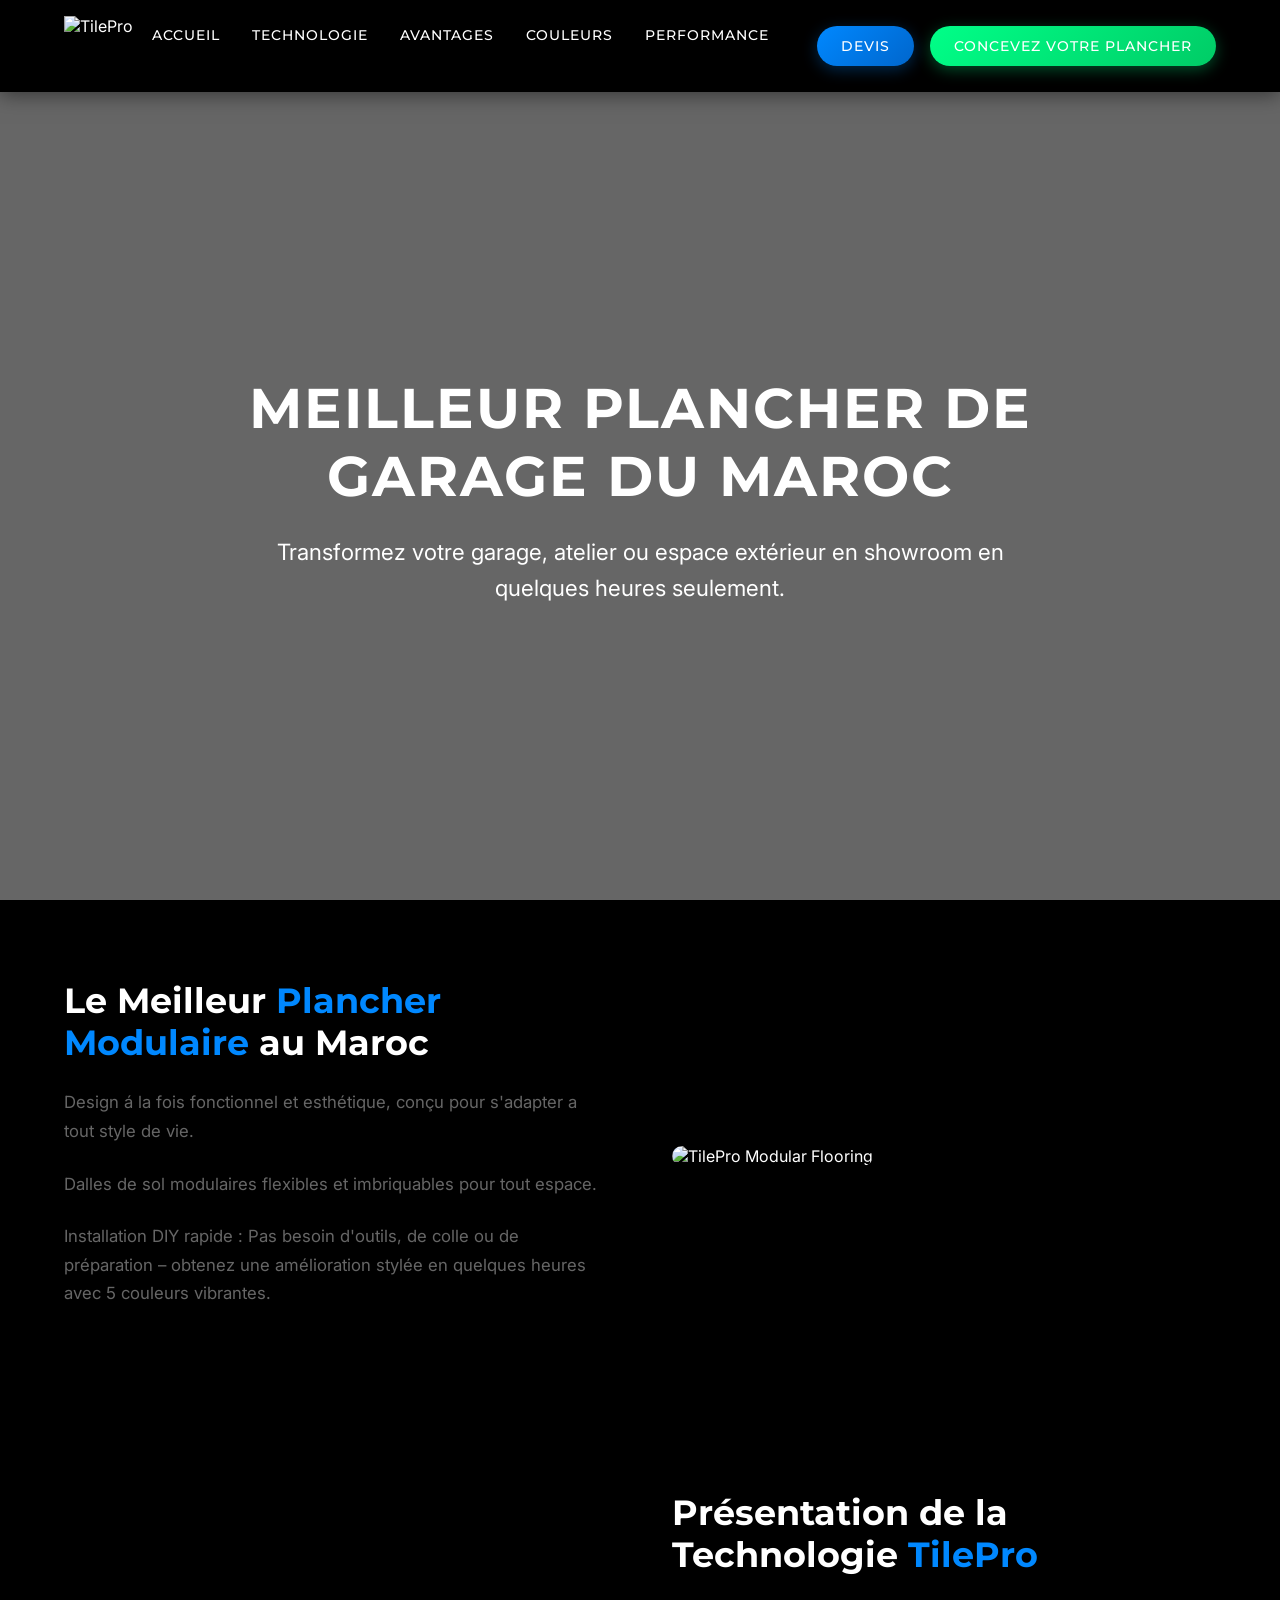
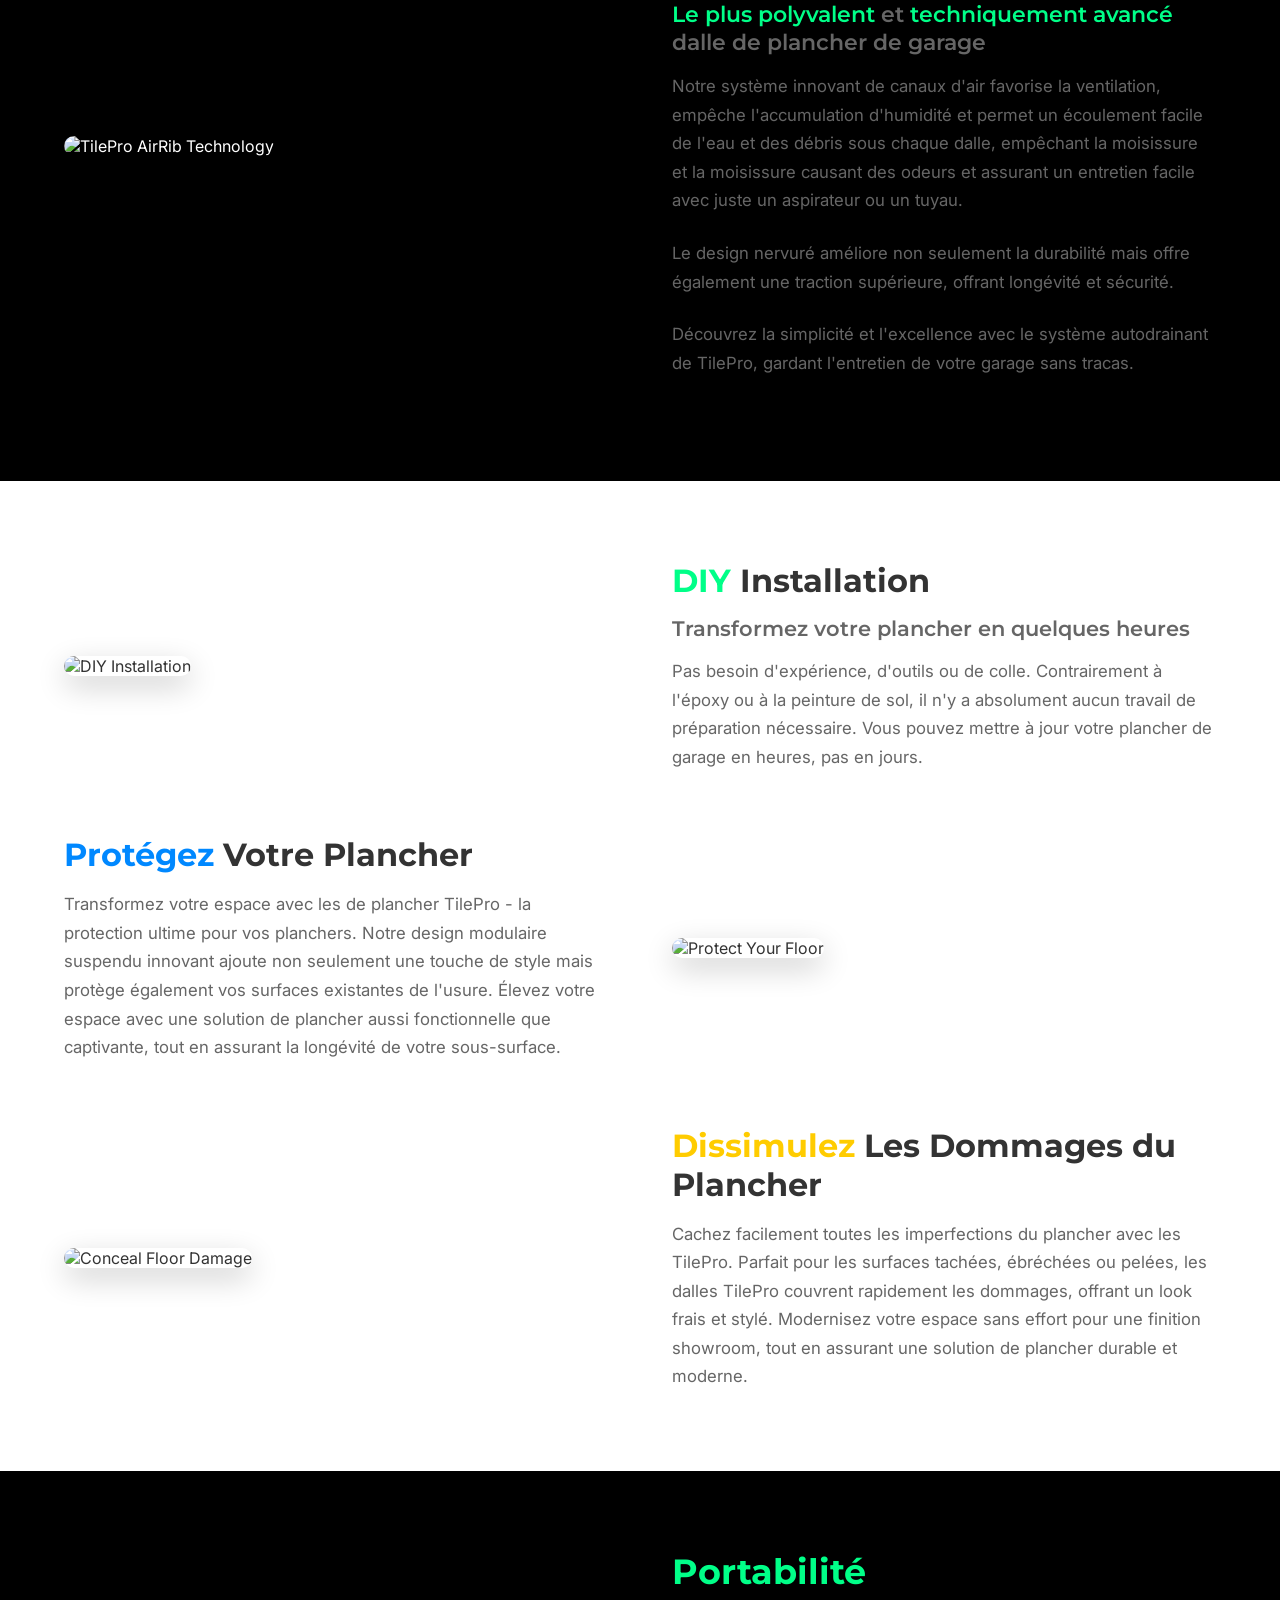
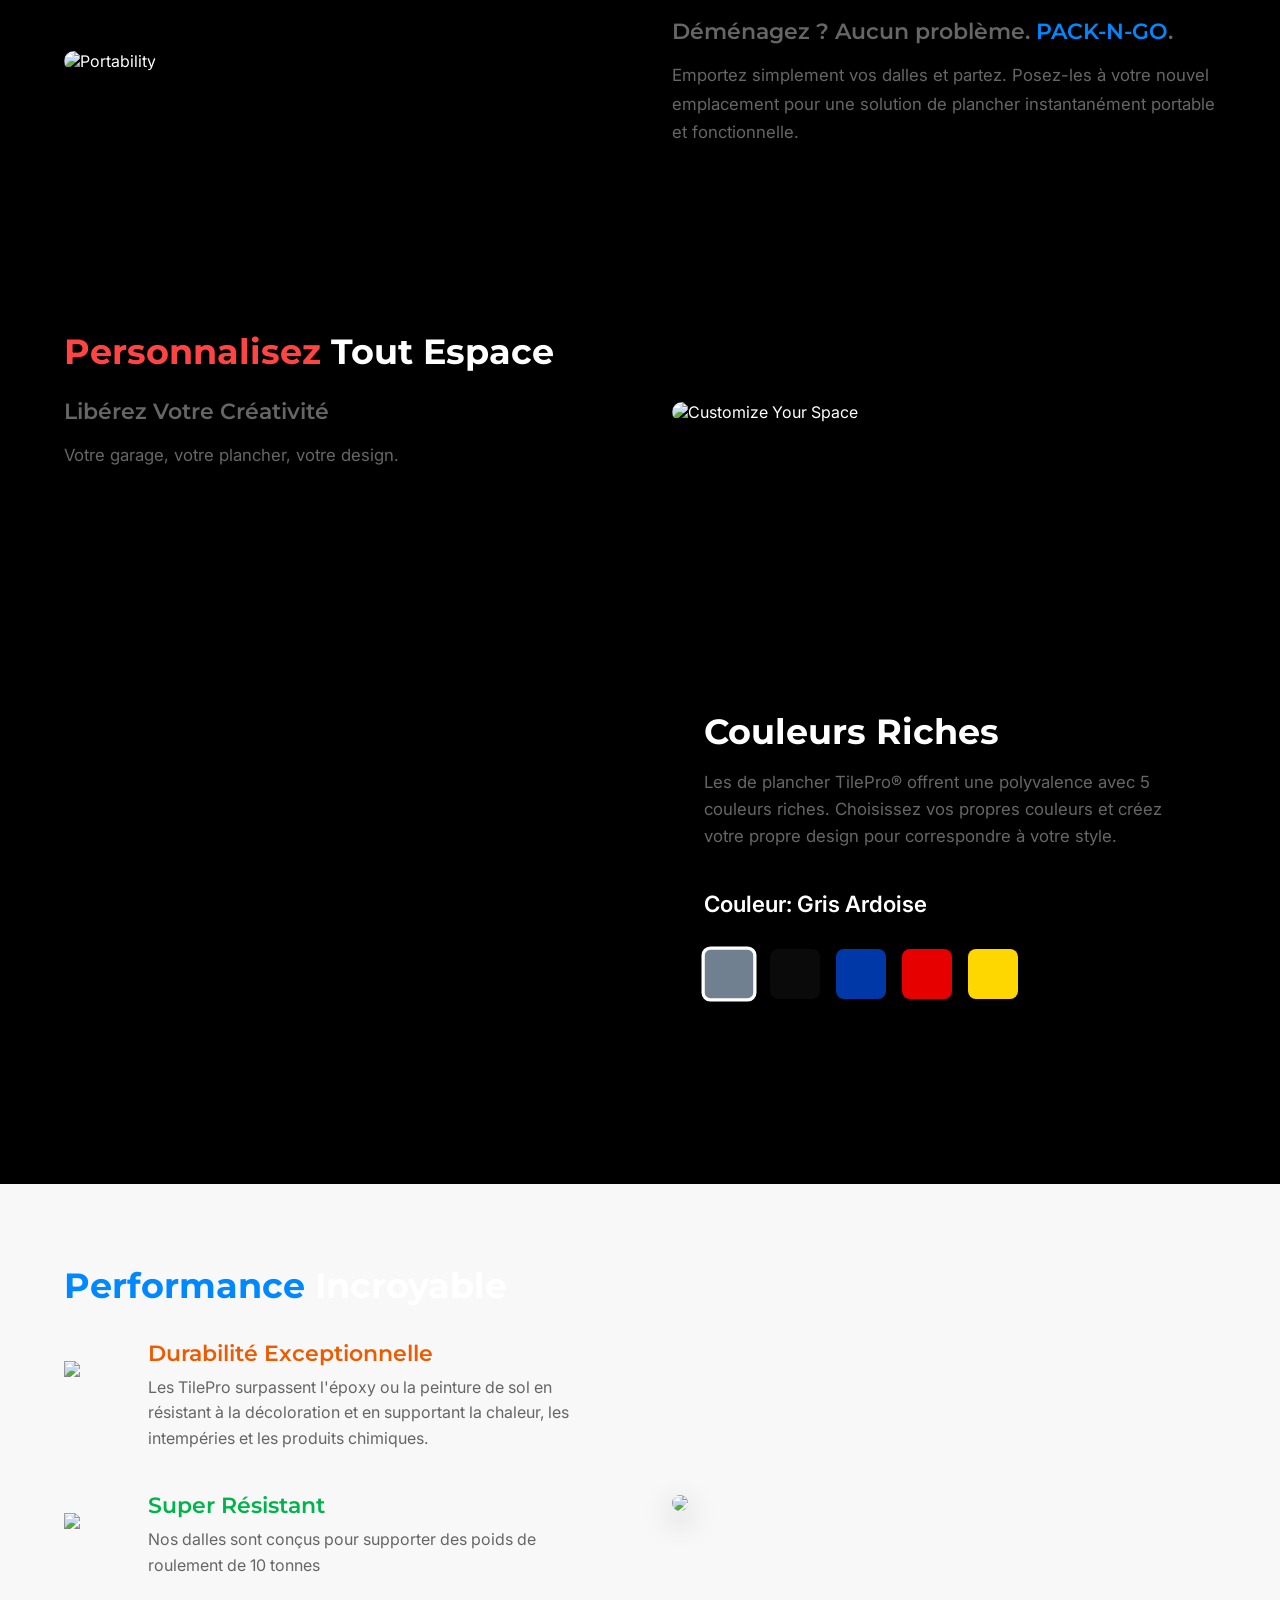
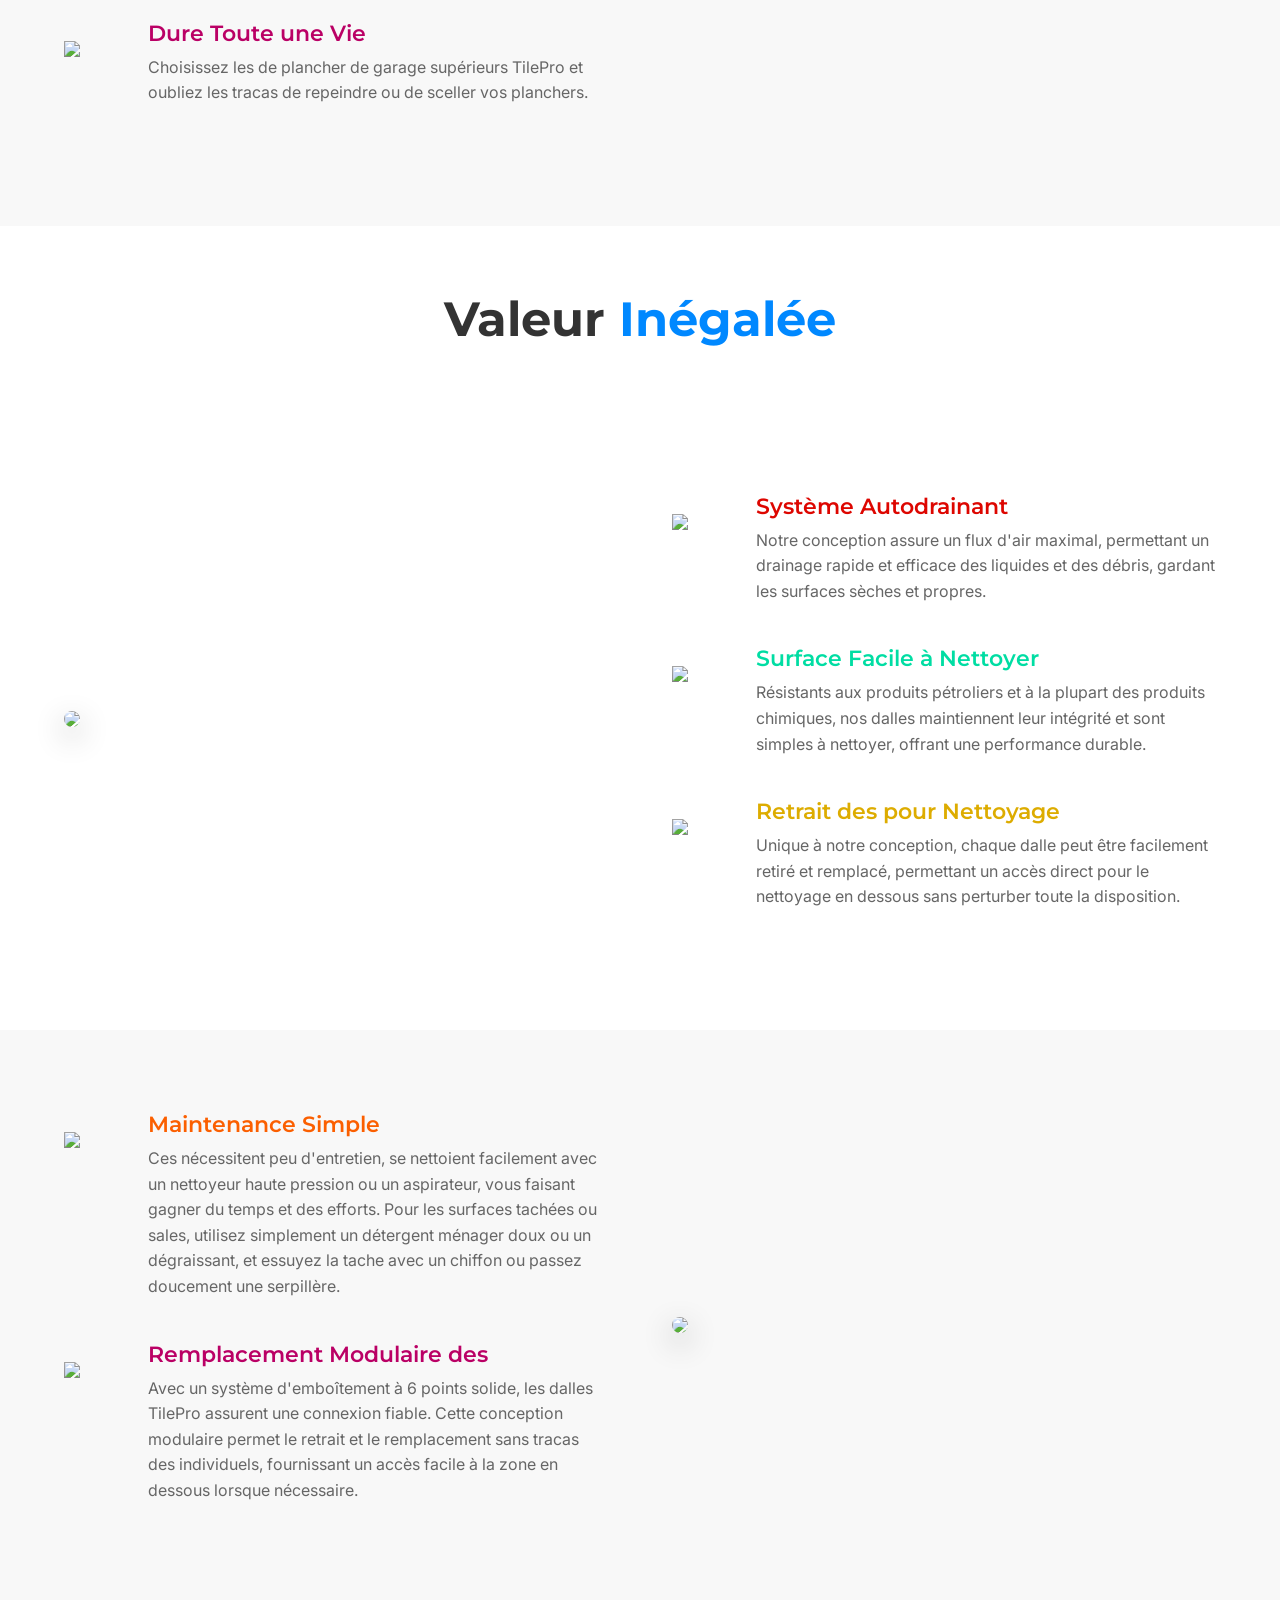
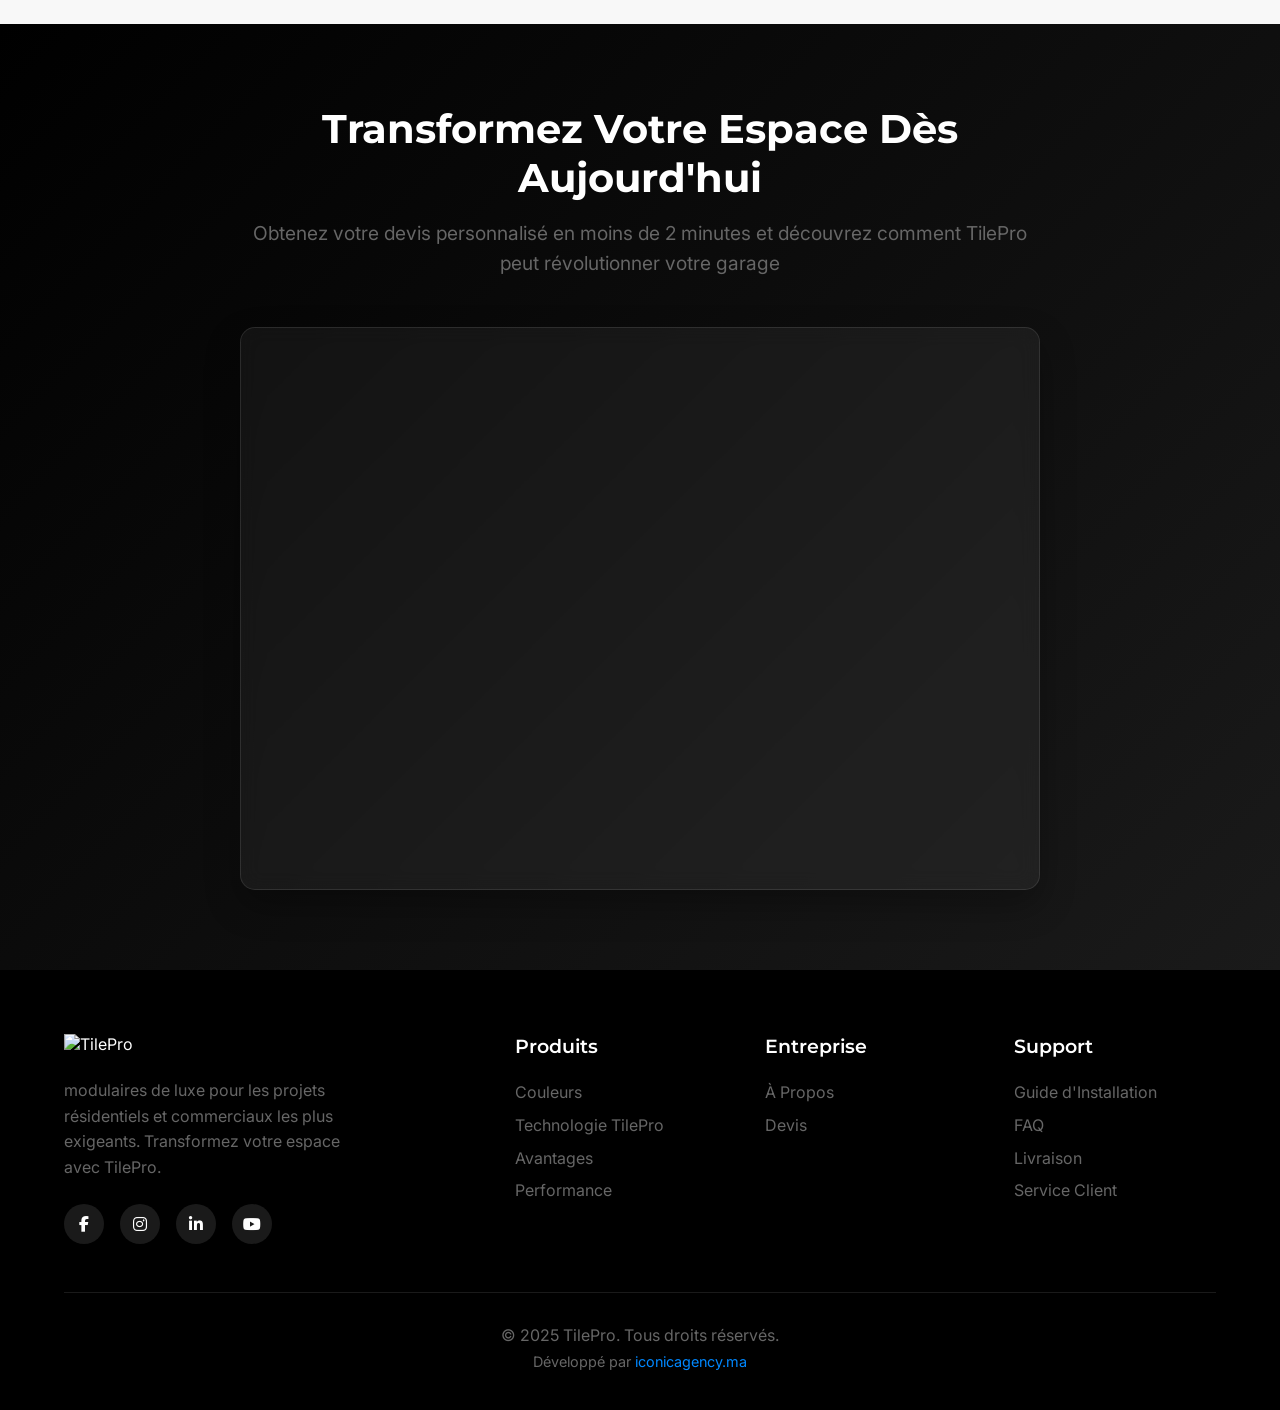
==== index.html @ 0646b726 "Add files via upload" ====
<!DOCTYPE html>
<html lang="fr">
<head>
    <meta charset="UTF-8">
    <meta name="viewport" content="width=device-width, initial-scale=1.0">
    <title>TilePro - Meilleur Plancher de Garage au Maroc</title>
    <link rel="stylesheet" href="https://cdnjs.cloudflare.com/ajax/libs/font-awesome/6.4.0/css/all.min.css">
    <link href="https://fonts.googleapis.com/css2?family=Montserrat:wght@300;400;500;600;700;800&display=swap" rel="stylesheet">
    <link href="https://fonts.googleapis.com/css2?family=Inter:wght@300;400;500;600;700&display=swap" rel="stylesheet">
    <style>
        * {
            margin: 0;
            padding: 0;
            box-sizing: border-box;
        }

        :root {
            --primary-black: #000000;
            --primary-white: #FFFFFF;
            --light-grey: #f8f8f8;
            --accent-green: #00FF88;
            --accent-blue: #0088FF;
            --accent-yellow: #FFCC00;
            --accent-red: #FF4444;
            --accent-orange: #FF6B00;
            --accent-pink: #BA0065;
            --accent-teal: #00DDA3;
            --text-gray: #666666;
            --text-dark: #333333;
        }

        body {
            background-color: var(--primary-white);
            color: var(--primary-white);
            overflow-x: hidden;
            font-weight: 400;
            font-family: 'Inter', sans-serif;
        }

        h1, h2, h3, h4, h5, h6 {
            font-family: 'Montserrat', sans-serif;
        }

        /* Header */
        header {
            background-color: var(--primary-black);
            padding: 1rem 5%;
            position: fixed;
            width: 100%;
            z-index: 1000;
            box-shadow: 0 2px 20px rgba(0, 0, 0, 0.5);
            display: flex;
            justify-content: space-between;
            align-items: center;
        }

        .logo {
            height: 60px;
            width: auto;
        }

        .nav-menu {
            display: flex;
            gap: 2rem;
        }

        .nav-menu a {
            color: var(--primary-white);
            text-decoration: none;
            font-weight: 500;
            font-size: 0.9rem;
            text-transform: uppercase;
            letter-spacing: 1px;
            transition: color 0.3s ease;
            font-family: 'Montserrat', sans-serif;
        }

        .nav-menu a:hover {
            color: var(--accent-blue);
        }

/* NOUVEAU: Conteneur des boutons header */
.header-buttons {
    display: flex;
    gap: 1rem;
    align-items: center;
    margin-left: 1rem;
}

/* NOUVEAU: Bouton Devis */
.btn-devis {
    background: linear-gradient(135deg, var(--accent-blue) 0%, #0066CC 100%);
    color: white;
    padding: 0.7rem 1.5rem;
    border-radius: 25px;
    text-decoration: none;
    font-weight: 600;
    font-size: 0.85rem;
    transition: all 0.3s ease;
    border: none;
    cursor: pointer;
    text-transform: uppercase;
    letter-spacing: 0.5px;
    box-shadow: 0 4px 15px rgba(0, 136, 255, 0.3);
}

.btn-devis:hover {
    transform: translateY(-2px);
    box-shadow: 0 6px 20px rgba(0, 136, 255, 0.4);
    background: linear-gradient(135deg, #0099FF 0%, var(--accent-blue) 100%);
    color: white;
}

/* NOUVEAU: Bouton Design */
.btn-design {
    background: linear-gradient(135deg, var(--accent-green) 0%, #00CC66 100%);
    color: white;
    padding: 0.7rem 1.5rem;
    border-radius: 25px;
    text-decoration: none;
    font-weight: 600;
    font-size: 0.85rem;
    transition: all 0.3s ease;
    border: none;
    cursor: pointer;
    text-transform: uppercase;
    letter-spacing: 0.5px;
    box-shadow: 0 4px 15px rgba(0, 255, 136, 0.3);
}

.btn-design:hover {
    transform: translateY(-2px);
    box-shadow: 0 6px 20px rgba(0, 255, 136, 0.4);
    background: linear-gradient(135deg, #00FF88 0%, var(--accent-green) 100%);
    color: white;
}

        .mobile-menu-btn {
            display: none;
            background: none;
            border: none;
            color: var(--primary-white);
            font-size: 1.5rem;
            cursor: pointer;
            z-index: 1001;
        }



        /* Mobile Menu */
        .mobile-nav {
            display: none;
            position: fixed;
            top: 0;
            left: 0;
            width: 100%;
            height: 100vh;
            background: var(--primary-black);
            z-index: 999;
            flex-direction: column;
            justify-content: center;
            align-items: center;
            text-align: center;
        }

        .mobile-nav.active {
            display: flex;
        }

        .mobile-nav a {
            color: var(--primary-white);
            text-decoration: none;
            font-size: 1.5rem;
            margin: 1rem 0;
            font-weight: 500;
            text-transform: uppercase;
            font-family: 'Montserrat', sans-serif;
        }

        .mobile-nav a:hover {
            color: var(--accent-blue);
        }

        .close-menu {
            position: absolute;
            top: 2rem;
            right: 2rem;
            background: none;
            border: none;
            color: var(--primary-white);
            font-size: 2rem;
            cursor: pointer;
        }

/* NOUVEAU: Conteneur des boutons mobiles */
.mobile-buttons {
    display: flex;
    flex-direction: column;
    gap: 1rem;
    margin-top: 2rem;
}

.mobile-buttons a {
    padding: 1rem 2rem;
    border-radius: 30px;
    font-weight: 600;
    text-decoration: none;
    transition: all 0.3s ease;
}

        /* Hero Section */
        .hero {
            height: 100vh;
            background: linear-gradient(rgba(0, 0, 0, 0.6), rgba(0, 0, 0, 0.6)), 
                        url('https://storage.googleapis.com/msgsndr/hWS7LChjZ5ouu0QvqLp6/media/68ef84e863346366954f6bbf.webp');
            background-size: cover;
            background-position: center;
            display: flex;
            align-items: center;
            justify-content: center;
            text-align: center;
            padding: 0 1rem;
        }

        .hero-content {
            max-width: 800px;
            padding-top: 80px;
        }

        .hero h1 {
            font-size: 3.5rem;
            margin-bottom: 1.5rem;
            text-transform: uppercase;
            letter-spacing: 2px;
            font-weight: 700;
        }

        .hero p {
            font-size: 1.4rem;
            line-height: 1.6;
            font-weight: 400;
        }

        /* Compact Section Styling - Like New Sections */
        .compact-section {
            padding: 5rem 5%;
        }

        .compact-container {
            max-width: 1200px;
            margin: 0 auto;
        }

        .compact-grid {
            display: grid;
            grid-template-columns: 1fr 1fr;
            gap: 4rem;
            align-items: center;
        }

        .compact-section-black {
            background-color: var(--primary-black);
        }

        .compact-section-white {
            background-color: var(--primary-white);
            color: var(--text-dark);
        }

        .compact-img {
            width: 100%;
            border-radius: 10px;
            box-shadow: 0 10px 30px rgba(0, 0, 0, 0.3);
        }

        .compact-content h2 {
            font-size: 2.2rem;
            margin-bottom: 1.5rem;
            line-height: 1.2;
            font-weight: 700;
        }

        .compact-content h3 {
            font-size: 1.4rem;
            margin-bottom: 1rem;
            color: var(--text-gray);
            font-weight: 600;
        }

        .compact-content p {
            font-size: 1.05rem;
            line-height: 1.7;
            margin-bottom: 1.5rem;
            font-weight: 400;
            color: var(--text-gray);
        }

        .highlight-green {
            color: var(--accent-green);
        }

        .highlight-blue {
            color: var(--accent-blue);
        }

        .highlight-yellow {
            color: var(--accent-yellow);
        }

        .highlight-red {
            color: var(--accent-red);
        }

        /* Alternating Compact Sections */
        .alternating-compact-section {
            padding: 5rem 5%;
        }

        .alternating-compact-item {
            display: grid;
            grid-template-columns: 1fr 1fr;
            gap: 4rem;
            align-items: center;
            margin-bottom: 4rem;
            max-width: 1200px;
            margin-left: auto;
            margin-right: auto;
        }

        .alternating-compact-item:last-child {
            margin-bottom: 0;
        }

        .alternating-compact-item.reverse {
            direction: rtl;
        }

        .alternating-compact-item.reverse > * {
            direction: ltr;
        }

        .alternating-compact-img {
            width: 100%;
            border-radius: 10px;
            box-shadow: 0 10px 30px rgba(0, 0, 0, 0.2);
        }

        .alternating-compact-content h2 {
            font-size: 2rem;
            margin-bottom: 1rem;
            font-weight: 700;
        }

        .alternating-compact-content h3 {
            font-size: 1.3rem;
            margin-bottom: 1rem;
            color: var(--text-gray);
            font-weight: 600;
        }

        .alternating-compact-content p {
            font-size: 1.05rem;
            line-height: 1.7;
            font-weight: 400;
            color: var(--text-gray);
        }

        /* Full Image with Text Sections */
        .full-image-with-text {
            padding: 5rem 5%;
        }

        .full-image-with-text-container {
            display: grid;
            grid-template-columns: 1fr 1fr;
            gap: 4rem;
            align-items: center;
            max-width: 1200px;
            margin: 0 auto;
        }

        .full-image-with-text.image-right .full-image-with-text-container {
            direction: rtl;
        }

        .full-image-with-text.image-right .full-image-with-text-container > * {
            direction: ltr;
        }

        .full-image-with-text-image img {
            width: 100%;
            border-radius: 10px;
            box-shadow: 0 10px 30px rgba(0, 0, 0, 0.3);
        }

        .full-image-with-text-text h2 {
            font-size: 2.2rem;
            margin-bottom: 2rem;
            font-weight: 700;
        }

        .full-image-with-text-text h2 span {
            color: var(--accent-blue);
        }

        .full-image-with-text-icon {
            display: flex;
            gap: 1.5rem;
            margin-bottom: 2.5rem;
            align-items: flex-start;
        }

        .full-image-with-text-icon-icon {
            flex-shrink: 0;
            width: 60px;
            height: 60px;
            display: flex;
            align-items: center;
            justify-content: center;
        }

        .full-image-with-text-icon-icon img {
            width: 100%;
            height: auto;
        }

        .full-image-with-text-icon-text h2 {
            font-size: 1.4rem;
            margin-bottom: 0.5rem;
            font-weight: 600;
        }

        .full-image-with-text-icon-text p {
            font-size: 1rem;
            line-height: 1.6;
            color: var(--text-gray);
        }

        /* Rich Text Section */
        .rich-text {
            padding: 4rem 5%;
            background-color: var(--primary-white);
            text-align: center;
        }

        .rich-text h2 {
            font-size: 3rem;
            color: var(--text-dark);
            font-weight: 700;
        }

        .rich-text h2 span {
            color: var(--accent-blue);
        }

        /* Color Picker Section */
        .color-section {
            padding: 5rem 5%;
            background-color: var(--primary-black);
        }

        .color-container {
            display: grid;
            grid-template-columns: 1fr 1fr;
            gap: 4rem;
            align-items: center;
            max-width: 1200px;
            margin: 0 auto;
        }

        .color-display {
            position: relative;
            height: 450px;
            border-radius: 15px;
            overflow: hidden;
            box-shadow: 0 15px 40px rgba(0, 0, 0, 0.4);
        }

        .color-image {
            width: 100%;
            height: 100%;
            background-size: cover;
            background-position: center;
            transition: all 0.5s ease;
        }

        .color-picker {
            padding: 2rem;
        }

        .color-picker h2 {
            font-size: 2.2rem;
            margin-bottom: 1rem;
            font-weight: 700;
            color: var(--primary-white);
        }

        .color-picker .subtitle {
            font-size: 1.05rem;
            margin-bottom: 2.5rem;
            color: var(--text-gray);
            line-height: 1.6;
        }

        .color-name-display {
            font-size: 1.4rem;
            margin-bottom: 2rem;
            font-weight: 600;
            color: var(--primary-white);
        }

        .color-name-display span {
            color: var(--primary-white);
        }

        .color-options {
            display: flex;
            gap: 1rem;
            margin-bottom: 3rem;
            flex-wrap: wrap;
        }

        .color-option {
            width: 50px;
            height: 50px;
            border-radius: 8px;
            cursor: pointer;
            transition: all 0.3s ease;
            border: 3px solid transparent;
        }

        .color-option:hover {
            transform: scale(1.1);
        }

        .color-option.active {
            border-color: var(--primary-white);
            transform: scale(1.1);
        }

        /* Quote Section */
        .quote-section {
            padding: 5rem 5%;
            background: linear-gradient(135deg, var(--primary-black) 0%, #1a1a1a 100%);
            text-align: center;
        }

        .quote-container {
            max-width: 800px;
            margin: 0 auto;
        }

        .quote-header {
            margin-bottom: 3rem;
        }

        .quote-header h2 {
            font-size: 2.5rem;
            margin-bottom: 1rem;
            font-weight: 700;
            color: var(--primary-white);
        }

        .quote-header p {
            font-size: 1.2rem;
            color: var(--text-gray);
            line-height: 1.6;
        }

        .quote-form {
            background: rgba(255, 255, 255, 0.05);
            backdrop-filter: blur(10px);
            border-radius: 15px;
            padding: 2rem;
            box-shadow: 0 15px 35px rgba(0, 0, 0, 0.3);
            border: 1px solid rgba(255, 255, 255, 0.1);
        }

        /* Footer */
        footer {
            background: var(--primary-black);
            color: var(--primary-white);
            padding: 4rem 5% 2rem;
        }

        .footer-content {
            display: grid;
            grid-template-columns: 2fr 1fr 1fr 1fr;
            gap: 3rem;
            max-width: 1200px;
            margin: 0 auto 3rem;
        }

        .footer-logo {
            height: 50px;
            width: auto;
            margin-bottom: 1.5rem;
        }

        .footer-info p {
            color: var(--text-gray);
            line-height: 1.6;
            margin-bottom: 1.5rem;
            max-width: 300px;
        }

        .social-links {
            display: flex;
            gap: 1rem;
        }

        .social-links a {
            display: flex;
            align-items: center;
            justify-content: center;
            width: 40px;
            height: 40px;
            background: rgba(255, 255, 255, 0.1);
            border-radius: 50%;
            color: var(--primary-white);
            text-decoration: none;
            transition: all 0.3s ease;
        }

        .social-links a:hover {
            background: var(--accent-blue);
            transform: translateY(-3px);
        }

        .footer-links h4 {
            color: var(--primary-white);
            margin-bottom: 1.5rem;
            font-size: 1.2rem;
            font-weight: 600;
            font-family: 'Montserrat', sans-serif;
        }

        .footer-links ul {
            list-style: none;
        }

        .footer-links li {
            margin-bottom: 0.8rem;
        }

        .footer-links a {
            color: var(--text-gray);
            text-decoration: none;
            transition: color 0.3s ease;
        }

        .footer-links a:hover {
            color: var(--accent-blue);
        }

        .footer-bottom {
            border-top: 1px solid rgba(255, 255, 255, 0.1);
            padding-top: 2rem;
            text-align: center;
        }

        .footer-bottom p {
            color: var(--text-gray);
            margin-bottom: 0.5rem;
        }

        .developer-credit {
            color: var(--text-gray);
            font-size: 0.9rem;
        }

        .developer-credit a {
            color: var(--accent-blue);
            text-decoration: none;
        }

        .developer-credit a:hover {
            text-decoration: underline;
        }

        /* ==================== */
        /* RESPONSIVE DESIGN */
        /* ==================== */

        /* Tablets and Small Laptops */
        @media (max-width: 1024px) {
            .hero h1 {
                font-size: 3rem;
            }
            
            .hero p {
                font-size: 1.2rem;
            }
            
            .compact-content h2,
            .color-picker h2,
            .full-image-with-text-text h2,
            .rich-text h2,
            .quote-header h2 {
                font-size: 2rem;
            }
        }

        /* Tablets */
        @media (max-width: 968px) {
            .compact-grid,
            .alternating-compact-item,
            .color-container,
            .full-image-with-text-container {
                grid-template-columns: 1fr;
                gap: 3rem;
            }

            .footer-content {
                grid-template-columns: 1fr 1fr;
                gap: 2rem;
            }

            .hero h1 {
                font-size: 2.5rem;
            }

            .hero p {
                font-size: 1.1rem;
            }

            .compact-content h2,
            .color-picker h2,
            .full-image-with-text-text h2,
            .rich-text h2,
            .quote-header h2 {
                font-size: 1.8rem;
            }

            .alternating-compact-item.reverse,
            .full-image-with-text.image-right .full-image-with-text-container {
                direction: ltr;
            }

            .nav-menu {
                display: none;
            }

            .mobile-menu-btn {
                display: block;
            }

            .logo {
                height: 50px;
            }

            .rich-text h2 {
                font-size: 2.2rem;
            }

            .quote-header h2 {
                font-size: 2.2rem;
            }
            
            .color-display {
                height: 400px;
            }
            
            .full-image-with-text-icon {
                flex-direction: column;
                text-align: center;
                gap: 1rem;
            }
            
            .full-image-with-text-icon-icon {
                margin: 0 auto;
            }
        }

        /* Mobile Phones */

@media (max-width: 968px) {
    .header-buttons {
        display: none;  /* Cache les boutons desktop */
    }
}
        @media (max-width: 768px) {
            .hero {
                padding: 0 1rem;
            }
            
            .hero h1 {
                font-size: 2.2rem;
                line-height: 1.2;
            }
            
            .hero p {
                font-size: 1rem;
            }
            
            .compact-section,
            .alternating-compact-section,
            .full-image-with-text,
            .color-section,
            .quote-section {
                padding: 4rem 1rem;
            }
            
            .alternating-compact-item {
                gap: 2rem;
                margin-bottom: 3rem;
            }
            
            .compact-content h2,
            .color-picker h2,
            .full-image-with-text-text h2,
            .rich-text h2,
            .quote-header h2 {
                font-size: 1.7rem;
            }
            
            .rich-text h2 {
                font-size: 2rem;
            }
            
            .quote-header h2 {
                font-size: 2rem;
            }
            
            .quote-header p {
                font-size: 1.1rem;
            }
            
            .color-display {
                height: 300px;
            }
            
            .color-options {
                justify-content: center;
            }
            
            .footer-content {
                grid-template-columns: 1fr;
                text-align: center;
            }
            
            .footer-info p {
                margin: 0 auto 1.5rem;
            }
            
            .social-links {
                justify-content: center;
            }
        }

        /* Small Mobile Phones */
        @media (max-width: 480px) {
            .hero h1 {
                font-size: 1.8rem;
            }
            
            .hero p {
                font-size: 0.9rem;
            }
            
            .compact-section,
            .alternating-compact-section,
            .full-image-with-text,
            .color-section,
            .quote-section {
                padding: 3rem 1rem;
            }
            
            .color-option {
                width: 40px;
                height: 40px;
            }

            .rich-text h2 {
                font-size: 1.8rem;
            }
            
            .quote-header h2 {
                font-size: 1.8rem;
            }
            
            .quote-header p {
                font-size: 1rem;
            }
            
            .quote-form {
                padding: 1rem;
            }
            
            .color-display {
                height: 250px;
            }
            
            .footer-logo {
                height: 40px;
            }
            
            .logo {
                height: 45px;
            }
            
            .mobile-nav a {
                font-size: 1.2rem;
            }
        }

        /* Very Small Mobile Phones */
        @media (max-width: 360px) {
            .hero h1 {
                font-size: 1.6rem;
            }
            
            .color-options {
                gap: 0.5rem;
            }
            
            .color-option {
                width: 35px;
                height: 35px;
            }
            
            .compact-content h2,
            .color-picker h2,
            .full-image-with-text-text h2,
            .rich-text h2,
            .quote-header h2 {
                font-size: 1.5rem;
            }
        }
    </style>
</head>
<body>
    <!-- Header -->
    <header>
        <img src="https://storage.googleapis.com/msgsndr/hWS7LChjZ5ouu0QvqLp6/media/68efd2bf895e2e4843877dd4.png" alt="TilePro" class="logo">
     <nav class="nav-menu">
    <a href="#accueil">Accueil</a>
    <a href="#technologie">Technologie</a>
    <a href="#avantages">Avantages</a>
    <a href="#couleurs">Couleurs</a>
    <a href="#performance">Performance</a>
    <!-- AJOUT: Conteneur des boutons -->
    <div class="header-buttons">
        <a href="#devis" class="btn-devis">Devis</a>
        <a href="https://tilepro.ma/cal" target="_blank" class="btn-design">Concevez votre plancher</a>
    </div>
</nav>
        <button class="mobile-menu-btn">
            <i class="fas fa-bars"></i>
        </button>
    </header>

    <!-- Mobile Navigation -->
    <div class="mobile-nav" id="mobileNav">
    <button class="close-menu" id="closeMenu">
        <i class="fas fa-times"></i>
    </button>
    <a href="#accueil" class="mobile-nav-link">Accueil</a>
    <a href="#technologie" class="mobile-nav-link">Technologie</a>
    <a href="#avantages" class="mobile-nav-link">Avantages</a>
    <a href="#couleurs" class="mobile-nav-link">Couleurs</a>
    <a href="#performance" class="mobile-nav-link">Performance</a>
    <!-- AJOUT: Boutons dans le menu mobile -->
    <div class="mobile-buttons">
        <a href="#devis" class="btn-devis">Devis</a>
        <a href="https://tilepro.ma/cal" target="_blank" class="btn-design">Concevez votre plancher</a>
    </div>
</div>

    <!-- Hero Section -->
    <section class="hero" id="accueil">
        <div class="hero-content">
            <h1>Meilleur Plancher de Garage du Maroc</h1>
            <p>Transformez votre garage, atelier ou espace extérieur en showroom en quelques heures seulement.</p>
        </div>
    </section>

    <!-- Section 1: Morocco's Finest - COMPACT VERSION -->
    <section class="compact-section compact-section-black">
        <div class="compact-container">
            <div class="compact-grid">
                <div class="compact-content">
                    <h2>Le Meilleur <span class="highlight-blue">Plancher Modulaire</span> au Maroc</h2>
                    <p>Design á la fois fonctionnel et esthétique, conçu pour s'adapter a tout style de vie.</p>
                    <p>Dalles de sol modulaires flexibles et imbriquables pour tout espace.</p>
                    <p>Installation DIY rapide : Pas besoin d'outils, de colle ou de préparation – obtenez une amélioration stylée en quelques heures avec 5 couleurs vibrantes.</p>
                </div>
                <div class="compact-img-container">
                    <img src="https://storage.googleapis.com/msgsndr/hWS7LChjZ5ouu0QvqLp6/media/68ef8fb5aa83a96e2aeeee51.webp" alt="TilePro Modular Flooring" class="compact-img">
                </div>
            </div>
        </div>
    </section>

    <!-- Section 2: AirRib Technology - COMPACT VERSION -->
    <section class="compact-section compact-section-black" id="technologie">
        <div class="compact-container">
            <div class="compact-grid">
                <div class="compact-img-container">
                    <img src="https://storage.googleapis.com/msgsndr/hWS7LChjZ5ouu0QvqLp6/media/68ef953745c32c2e6489f1c1.webp" alt="TilePro AirRib Technology" class="compact-img">
                </div>
                <div class="compact-content">
                    <h2>Présentation de la Technologie <span class="highlight-blue">TilePro </span></h2>
                    <h3><span class="highlight-green">Le plus polyvalent</span> et <span class="highlight-green">techniquement avancé</span> dalle de plancher de garage</h3>
                    <p>Notre système innovant de canaux d'air favorise la ventilation, empêche l'accumulation d'humidité et permet un écoulement facile de l'eau et des débris sous chaque dalle, empêchant la moisissure et la moisissure causant des odeurs et assurant un entretien facile avec juste un aspirateur ou un tuyau.</p>
                    <p>Le design nervuré améliore non seulement la durabilité mais offre également une traction supérieure, offrant longévité et sécurité.</p>
                    <p>Découvrez la simplicité et l'excellence avec le système autodrainant de TilePro, gardant l'entretien de votre garage sans tracas.</p>
                </div>
            </div>
        </div>
    </section>

    <!-- Section 3: Alternating Sections - COMPACT VERSION -->
    <section class="compact-section-white" id="avantages">
        <div class="alternating-compact-section">
            <!-- DIY Installation -->
            <div class="alternating-compact-item">
                <div class="alternating-compact-img-container">
                    <img src="https://storage.googleapis.com/msgsndr/hWS7LChjZ5ouu0QvqLp6/media/68ef8fb5aa83a9115ceeee4f.webp" alt="DIY Installation" class="alternating-compact-img">
                </div>
                <div class="alternating-compact-content">
                    <h2><span class="highlight-green">DIY</span> Installation</h2>
                    <h3>Transformez votre plancher en quelques heures</h3>
                    <p>Pas besoin d'expérience, d'outils ou de colle. Contrairement à l'époxy ou à la peinture de sol, il n'y a absolument aucun travail de préparation nécessaire. Vous pouvez mettre à jour votre plancher de garage en heures, pas en jours.</p>
                </div>
            </div>

            <!-- Protect Your Floor -->
            <div class="alternating-compact-item reverse">
                <div class="alternating-compact-img-container">
                    <img src="https://storage.googleapis.com/msgsndr/hWS7LChjZ5ouu0QvqLp6/media/68ef8fb545c32c7483897fda.webp" alt="Protect Your Floor" class="alternating-compact-img">
                </div>
                <div class="alternating-compact-content">
                    <h2><span class="highlight-blue">Protégez</span> Votre Plancher</h2>
                    <p>Transformez votre espace avec les  de plancher TilePro - la protection ultime pour vos planchers. Notre design modulaire suspendu innovant ajoute non seulement une touche de style mais protège également vos surfaces existantes de l'usure. Élevez votre espace avec une solution de plancher aussi fonctionnelle que captivante, tout en assurant la longévité de votre sous-surface.</p>
                </div>
            </div>

            <!-- Conceal Floor Damage -->
            <div class="alternating-compact-item">
                <div class="alternating-compact-img-container">
                    <img src="https://storage.googleapis.com/msgsndr/hWS7LChjZ5ouu0QvqLp6/media/68ef8fb545c32c86c4897fd7.webp" alt="Conceal Floor Damage" class="alternating-compact-img">
                </div>
                <div class="alternating-compact-content">
                    <h2><span class="highlight-yellow">Dissimulez</span> Les Dommages du Plancher</h2>
                    <p>Cachez facilement toutes les imperfections du plancher avec les  TilePro. Parfait pour les surfaces tachées, ébréchées ou pelées, les dalles TilePro couvrent rapidement les dommages, offrant un look frais et stylé. Modernisez votre espace sans effort pour une finition showroom, tout en assurant une solution de plancher durable et moderne.</p>
                </div>
            </div>
        </div>
    </section>

    <!-- Section 4: Portability - COMPACT VERSION -->
    <section class="compact-section compact-section-black">
        <div class="compact-container">
            <div class="compact-grid">
                <div class="compact-img-container">
                    <img src="https://storage.googleapis.com/msgsndr/hWS7LChjZ5ouu0QvqLp6/media/68ef8fb5bfe99966a9b5c23e.svg" alt="Portability" class="compact-img">
                </div>
                <div class="compact-content">
                    <h2 class="highlight-green">Portabilité</h2>
                    <h3>Déménagez ? Aucun problème. <span class="highlight-blue">PACK-N-GO</span>.</h3>
                    <p>Emportez simplement vos dalles et partez. Posez-les à votre nouvel emplacement pour une solution de plancher instantanément portable et fonctionnelle.</p>
                </div>
            </div>
        </div>
    </section>

    <!-- Customize Section - COMPACT VERSION -->
    <section class="compact-section compact-section-black">
        <div class="compact-container">
            <div class="compact-grid">
                <div class="compact-content">
                    <h2><span class="highlight-red">Personnalisez</span> Tout Espace</h2>
                    <h3>Libérez Votre Créativité</h3>
                    <p>Votre garage, votre plancher, votre design.</p>
                </div>
                <div class="compact-img-container">
                    <img src="https://storage.googleapis.com/msgsndr/hWS7LChjZ5ouu0QvqLp6/media/68ef8fb5fdc756246577cbbb.webp" alt="Customize Your Space" class="compact-img">
                </div>
            </div>
        </div>
    </section>

    <!-- Section 5: Color Picker -->
    <section class="color-section" id="couleurs">
        <div class="color-container">
            <div class="color-display">
                <div class="color-image" id="colorDisplay" style="background-image: url('https://storage.googleapis.com/msgsndr/hWS7LChjZ5ouu0QvqLp6/media/68ef8fb5895e2e76837c1d3d.webp');"></div>
            </div>
            <div class="color-picker">
                <h2>Couleurs Riches</h2>
                <p class="subtitle">Les  de plancher TilePro® offrent une polyvalence avec 5 couleurs riches. Choisissez vos propres couleurs et créez votre propre design pour correspondre à votre style.</p>
                
                <div class="color-name-display">Couleur: <span id="currentColorName">Gris Ardoise</span></div>
                
                <div class="color-options">
                    <div class="color-option active" data-color="Gris Ardoise" data-image="https://storage.googleapis.com/msgsndr/hWS7LChjZ5ouu0QvqLp6/media/68ef8fb5895e2e76837c1d3d.webp" style="background-color: #708090;"></div>
                    <div class="color-option" data-color="Noir Jet" data-image="https://storage.googleapis.com/msgsndr/hWS7LChjZ5ouu0QvqLp6/media/68ef8fb545c32c407c897fd9.webp" style="background-color: #0A0A0A;"></div>
                    <div class="color-option" data-color="Bleu Royal" data-image="https://storage.googleapis.com/msgsndr/hWS7LChjZ5ouu0QvqLp6/media/68ef8fb5fdc756478e77cbbe.webp" style="background-color: #0038A8;"></div>
                    <div class="color-option" data-color="Rouge Course" data-image="https://storage.googleapis.com/msgsndr/hWS7LChjZ5ouu0QvqLp6/media/68ef8fb5895e2ee0c97c1d3c.webp" style="background-color: #E60000;"></div>
                    <div class="color-option" data-color="Jaune" data-image="https://storage.googleapis.com/msgsndr/hWS7LChjZ5ouu0QvqLp6/media/68ef8fb5aa83a96e2aeeee51.webp" style="background-color: #FFD700;"></div>
                </div>
            </div>
        </div>
    </section>

    <!-- Performance Section -->
    <section class="full-image-with-text image-right" style="background-color: var(--light-grey);" id="performance">
        <div class="full-image-with-text-container">
            <div class="full-image-with-text-image">
                <img src="https://storage.googleapis.com/msgsndr/hWS7LChjZ5ouu0QvqLp6/media/68ef8fb5aa4910788a0e7849.webp">
            </div>
            <div class="full-image-with-text-text">
                <h2><span>Performance</span> Incroyable</h2>
                
                <div class="full-image-with-text-icon">
                    <div class="full-image-with-text-icon-icon">
                        <img src="https://storage.googleapis.com/msgsndr/hWS7LChjZ5ouu0QvqLp6/media/68f13de3a96d082c5904754c.svg">
                    </div>
                    <div class="full-image-with-text-icon-text">
                        <h2 style="color: #ed5a00">Durabilité Exceptionnelle</h2>        
                        <p>Les  TilePro surpassent l'époxy ou la peinture de sol en résistant à la décoloration et en supportant la chaleur, les intempéries et les produits chimiques.</p>
                    </div>
                </div>
                
                <div class="full-image-with-text-icon">
                    <div class="full-image-with-text-icon-icon">
                        <img src="https://storage.googleapis.com/msgsndr/hWS7LChjZ5ouu0QvqLp6/media/68f13de3f9ab5345025ee8d5.svg">
                    </div>
                    <div class="full-image-with-text-icon-text">
                        <h2 style="color: #00b44c">Super Résistant</h2>        
                        <p>Nos dalles sont conçus pour supporter des poids de roulement de 10 tonnes</p>
                    </div>
                </div>
                
                <div class="full-image-with-text-icon">
                    <div class="full-image-with-text-icon-icon">
                        <img src="https://storage.googleapis.com/msgsndr/hWS7LChjZ5ouu0QvqLp6/media/68f13de3ec764f2d08b3c63a.svg">
                    </div>
                    <div class="full-image-with-text-icon-text">
                        <h2 style="color: #ba0065">Dure Toute une Vie</h2>        
                        <p>Choisissez les  de plancher de garage supérieurs TilePro et oubliez les tracas de repeindre ou de sceller vos planchers.</p>
                    </div>
                </div>
            </div>
        </div>
    </section>

    <!-- Rich Text Section -->
    <div class="rich-text">
        <div class="container">
            <div class="rich-text__blocks text-center">
                <h2 class="heading">Valeur <span>Inégalée</span></h2>
            </div>
        </div>
    </div>

    <!-- Unmatched Value Section -->
    <section class="full-image-with-text" style="background-color: var(--primary-white);">
        <div class="full-image-with-text-container">
            <div class="full-image-with-text-image">
                <img src="https://storage.googleapis.com/msgsndr/hWS7LChjZ5ouu0QvqLp6/media/68ef8fb5fdc7561fe877cbbd.webp">
            </div>
            <div class="full-image-with-text-text">
                <div class="full-image-with-text-icon">
                    <div class="full-image-with-text-icon-icon">
                        <img src="https://storage.googleapis.com/msgsndr/hWS7LChjZ5ouu0QvqLp6/media/68f13de39d906710ff6187c5.svg">
                    </div>
                    <div class="full-image-with-text-icon-text">
                        <h2 style="color: #dd0600">Système Autodrainant</h2>        
                        <p>Notre conception assure un flux d'air maximal, permettant un drainage rapide et efficace des liquides et des débris, gardant les surfaces sèches et propres.</p>
                    </div>
                </div>
                
                <div class="full-image-with-text-icon">
                    <div class="full-image-with-text-icon-icon">
                        <img src="https://storage.googleapis.com/msgsndr/hWS7LChjZ5ouu0QvqLp6/media/68f13de3cce5cb7913ba29c0.svg">
                    </div>
                    <div class="full-image-with-text-icon-text">
                        <h2 style="color: #00dda3">Surface Facile à Nettoyer</h2>        
                        <p>Résistants aux produits pétroliers et à la plupart des produits chimiques, nos dalles maintiennent leur intégrité et sont simples à nettoyer, offrant une performance durable.</p>
                    </div>
                </div>
                
                <div class="full-image-with-text-icon">
                    <div class="full-image-with-text-icon-icon">
                        <img src="https://storage.googleapis.com/msgsndr/hWS7LChjZ5ouu0QvqLp6/media/68f13de3500b26bfa9300a28.svg">
                    </div>
                    <div class="full-image-with-text-icon-text">
                        <h2 style="color: #ddac00">Retrait des  pour Nettoyage</h2>        
                        <p>Unique à notre conception, chaque dalle peut être facilement retiré et remplacé, permettant un accès direct pour le nettoyage en dessous sans perturber toute la disposition.</p>
                    </div>
                </div>
            </div>
        </div>
    </section>

    <!-- Simple Maintenance Section -->
    <section class="full-image-with-text image-right" style="background-color: var(--light-grey);">
        <div class="full-image-with-text-container">
            <div class="full-image-with-text-image">
                <img src="https://storage.googleapis.com/msgsndr/hWS7LChjZ5ouu0QvqLp6/media/68ef8fb5629b05c230037f84.webp">
            </div>
            <div class="full-image-with-text-text">
                <div class="full-image-with-text-icon">
                    <div class="full-image-with-text-icon-icon">
                        <img src="https://storage.googleapis.com/msgsndr/hWS7LChjZ5ouu0QvqLp6/media/68f13de3ddbd5e1308f9606d.svg">
                    </div>
                    <div class="full-image-with-text-icon-text">
                        <h2 style="color: #fb5f00">Maintenance Simple</h2>        
                        <p>Ces  nécessitent peu d'entretien, se nettoient facilement avec un nettoyeur haute pression ou un aspirateur, vous faisant gagner du temps et des efforts. Pour les surfaces tachées ou sales, utilisez simplement un détergent ménager doux ou un dégraissant, et essuyez la tache avec un chiffon ou passez doucement une serpillère.</p>
                    </div>
                </div>
                
                <div class="full-image-with-text-icon">
                    <div class="full-image-with-text-icon-icon">
                        <img src="https://storage.googleapis.com/msgsndr/hWS7LChjZ5ouu0QvqLp6/media/68f13de34711d5da47c28690.svg">
                    </div>
                    <div class="full-image-with-text-icon-text">
                        <h2 style="color: #ba0065">Remplacement Modulaire des </h2>        
                        <p>Avec un système d'emboîtement à 6 points solide, les dalles TilePro assurent une connexion fiable. Cette conception modulaire permet le retrait et le remplacement sans tracas des  individuels, fournissant un accès facile à la zone en dessous lorsque nécessaire.</p>
                    </div>
                </div>
            </div>
        </div>
    </section>

    <!-- Quote Section -->
    <section class="quote-section" id="devis">
        <div class="quote-container">
            <div class="quote-header">
                <h2>Transformez Votre Espace Dès Aujourd'hui</h2>
                <p>Obtenez votre devis personnalisé en moins de 2 minutes et découvrez comment TilePro peut révolutionner votre garage</p>
            </div>
            <div class="quote-form">
                <iframe
                    src="https://api.leadconnectorhq.com/widget/form/EssUdZJgCYdZXDQXlZgW"
                    style="width:100%;height:493px;border:none;border-radius:3px"
                    id="inline-EssUdZJgCYdZXDQXlZgW" 
                    data-layout="{'id':'INLINE'}"
                    data-trigger-type="alwaysShow"
                    data-trigger-value=""
                    data-activation-type="alwaysActivated"
                    data-activation-value=""
                    data-deactivation-type="neverDeactivate"
                    data-deactivation-value=""
                    data-form-name="Surface Area"
                    data-height="493"
                    data-layout-iframe-id="inline-EssUdZJgCYdZXDQXlZgW"
                    data-form-id="EssUdZJgCYdZXDQXlZgW"
                    title="Surface Area">
                </iframe>
                <script src="https://link.msgsndr.com/js/form_embed.js"></script>
            </div>
        </div>
    </section>

    <!-- Footer -->
    <footer>
        <div class="footer-content">
            <div class="footer-info">
                <img src="https://storage.googleapis.com/msgsndr/hWS7LChjZ5ouu0QvqLp6/media/68efd2bf895e2e4843877dd4.png" alt="TilePro" class="footer-logo">
                <p> modulaires de luxe pour les projets résidentiels et commerciaux les plus exigeants. Transformez votre espace avec TilePro.</p>
                <div class="social-links">
                    <a href="#"><i class="fab fa-facebook-f"></i></a>
                    <a href="#"><i class="fab fa-instagram"></i></a>
                    <a href="#"><i class="fab fa-linkedin-in"></i></a>
                    <a href="#"><i class="fab fa-youtube"></i></a>
                </div>
            </div>
            
            <div class="footer-links">
                <h4>Produits</h4>
                <ul>
                    <li><a href="#couleurs">Couleurs</a></li>
                    <li><a href="#technologie">Technologie TilePro</a></li>
                    <li><a href="#avantages">Avantages</a></li>
                    <li><a href="#performance">Performance</a></li>
                </ul>
            </div>
            
            <div class="footer-links">
                <h4>Entreprise</h4>
                <ul>
                    <li><a href="#accueil">À Propos</a></li>
                    <li><a href="#devis">Devis</a></li>               
                </ul>
            </div>
            
            <div class="footer-links">
                <h4>Support</h4>
                <ul>
                    <li><a href="#">Guide d'Installation</a></li>
                    <li><a href="#">FAQ</a></li>
                    <li><a href="#">Livraison</a></li>
                    <li><a href="#">Service Client</a></li>
                </ul>
            </div>
        </div>
        
        <div class="footer-bottom">
            <p>&copy; 2025 TilePro. Tous droits réservés.</p>
            <p class="developer-credit">Développé par <a href="https://iconicagency.ma" target="_blank">iconicagency.ma</a></p>
        </div>
    </footer>

    <script>
        // Mobile Menu Functionality
        document.addEventListener('DOMContentLoaded', function() {
            const mobileMenuBtn = document.querySelector('.mobile-menu-btn');
            const closeMenuBtn = document.getElementById('closeMenu');
            const mobileNav = document.getElementById('mobileNav');
            const mobileNavLinks = document.querySelectorAll('.mobile-nav-link');
            
            // Open mobile menu
            mobileMenuBtn.addEventListener('click', function() {
                mobileNav.classList.add('active');
                document.body.style.overflow = 'hidden';
            });
            
            // Close mobile menu
            function closeMobileMenu() {
                mobileNav.classList.remove('active');
                document.body.style.overflow = 'auto';
            }
            
            closeMenuBtn.addEventListener('click', closeMobileMenu);
            
            // Close menu when clicking on links
            mobileNavLinks.forEach(link => {
                link.addEventListener('click', closeMobileMenu);
            });
            
            // Color Picker Functionality
            const colorOptions = document.querySelectorAll('.color-option');
            const colorDisplay = document.getElementById('colorDisplay');
            const currentColorName = document.getElementById('currentColorName');
            
            colorOptions.forEach(option => {
                option.addEventListener('click', function() {
                    // Remove active class from all options
                    colorOptions.forEach(opt => opt.classList.remove('active'));
                    
                    // Add active class to clicked option
                    this.classList.add('active');
                    
                    // Update the displayed image
                    const imageUrl = this.getAttribute('data-image');
                    colorDisplay.style.backgroundImage = `url('${imageUrl}')`;
                    
                    // Update the color name
                    const colorName = this.getAttribute('data-color');
                    currentColorName.textContent = colorName;
                });
            });

            // Smooth scrolling for navigation links
            document.querySelectorAll('a[href^="#"]').forEach(anchor => {
                anchor.addEventListener('click', function (e) {
                    e.preventDefault();
                    const target = document.querySelector(this.getAttribute('href'));
                    if (target) {
                        target.scrollIntoView({
                            behavior: 'smooth',
                            block: 'start'
                        });
                    }
                });
            });
            
            // Close mobile menu on window resize if it becomes desktop
            window.addEventListener('resize', function() {
                if (window.innerWidth > 968) {
                    closeMobileMenu();
                }
            });
        });
    </script>
</body>
</html>
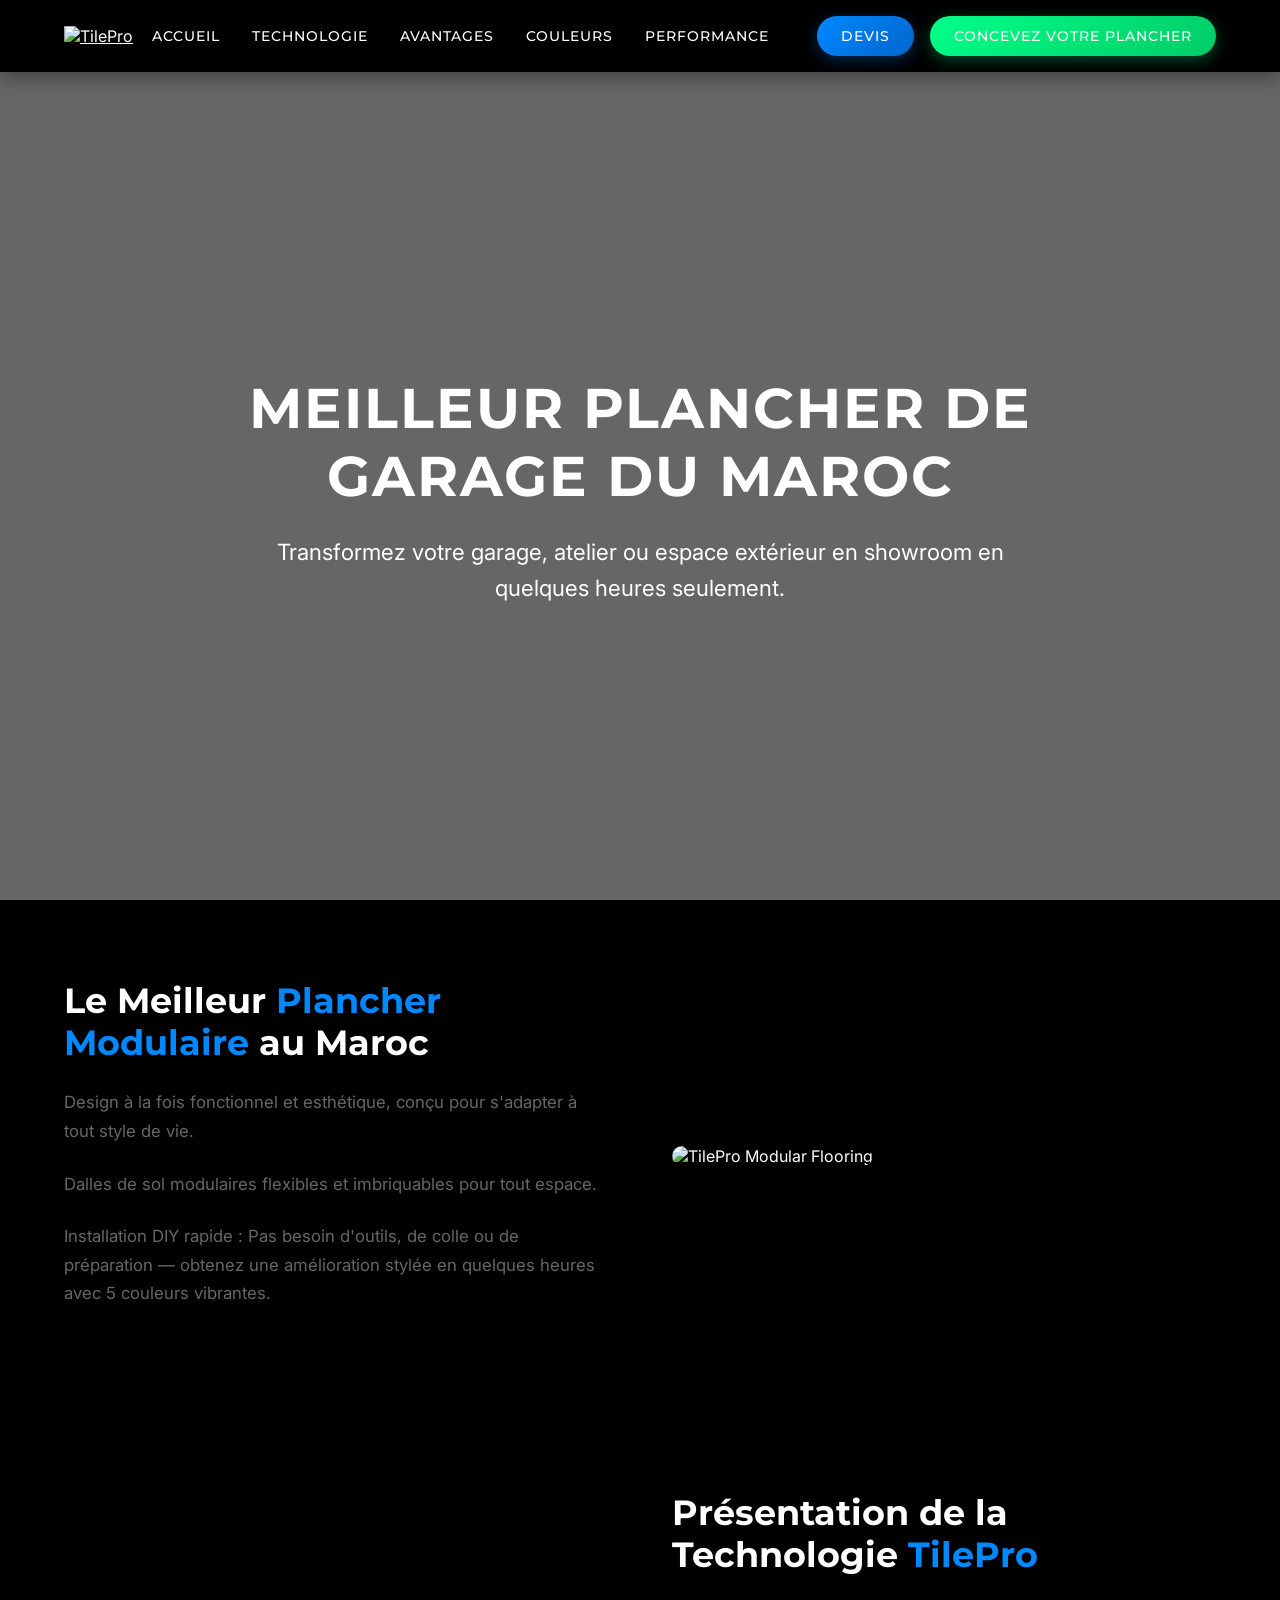
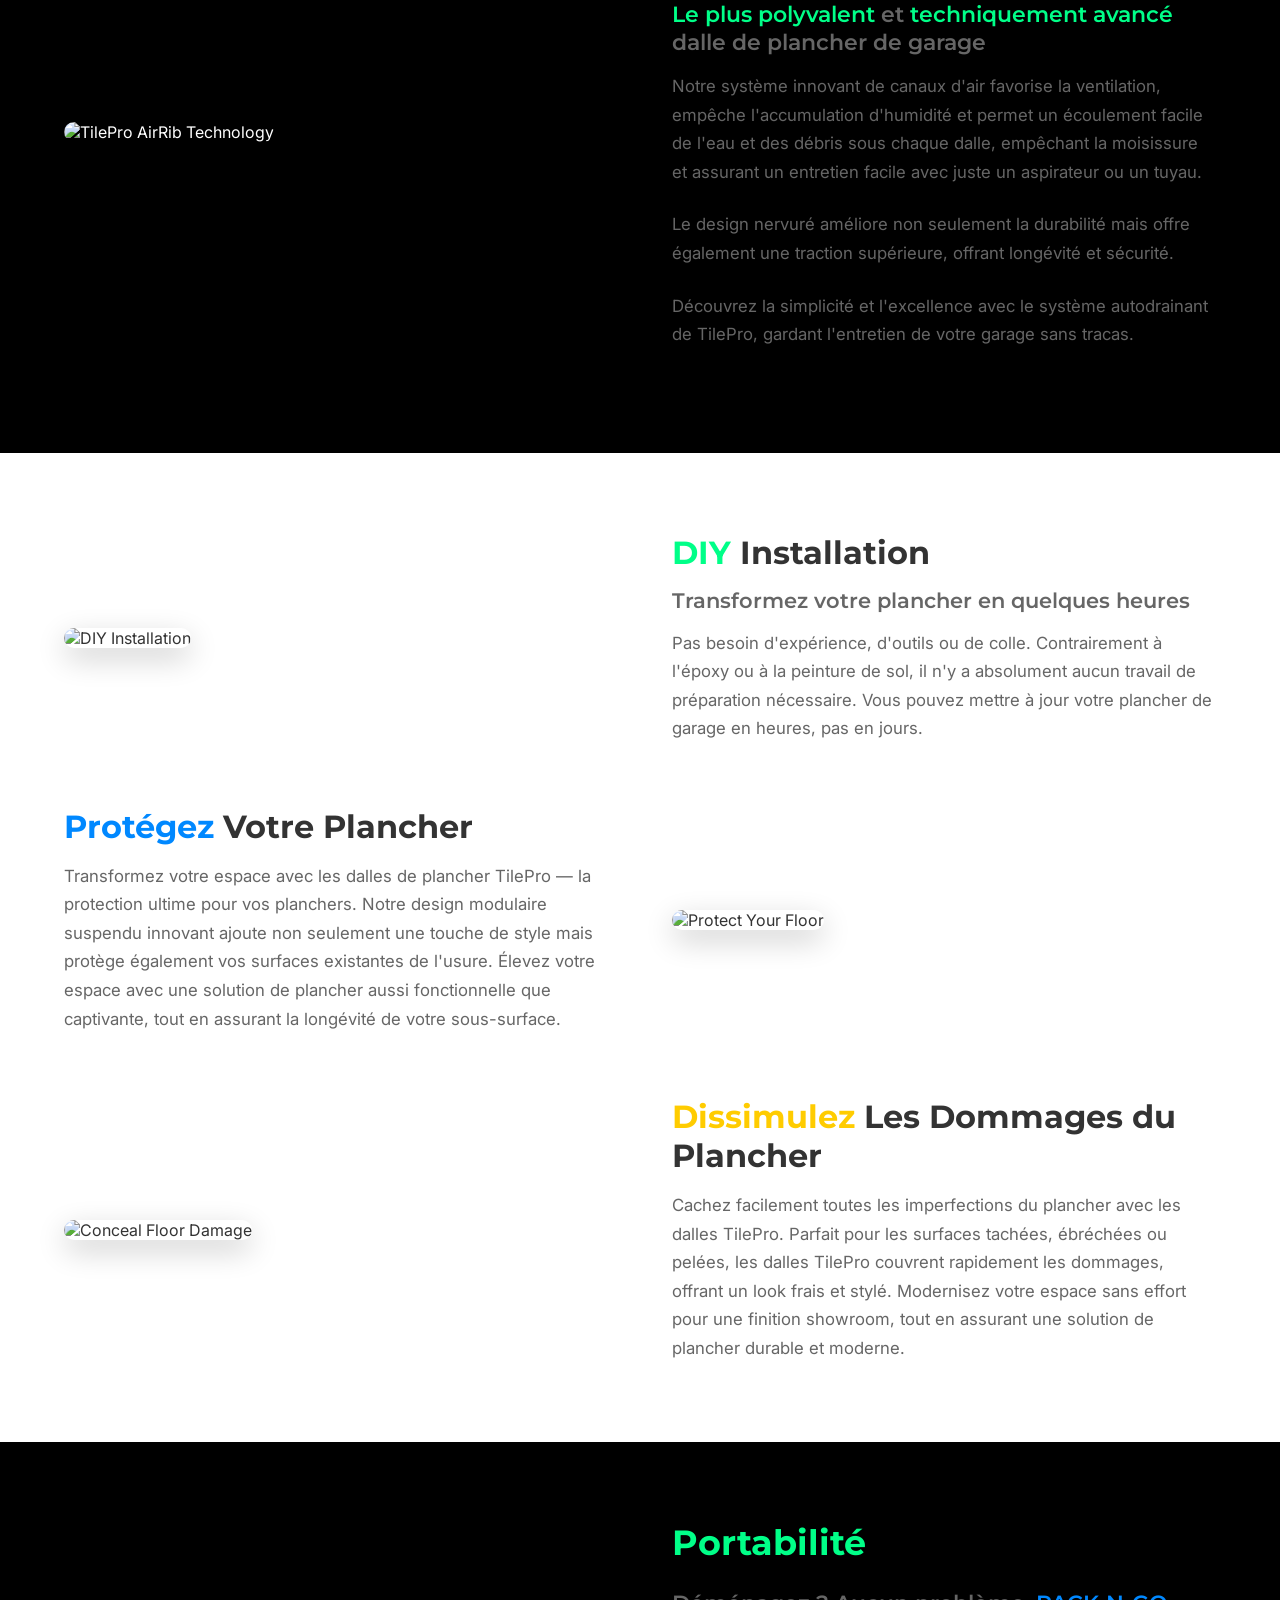
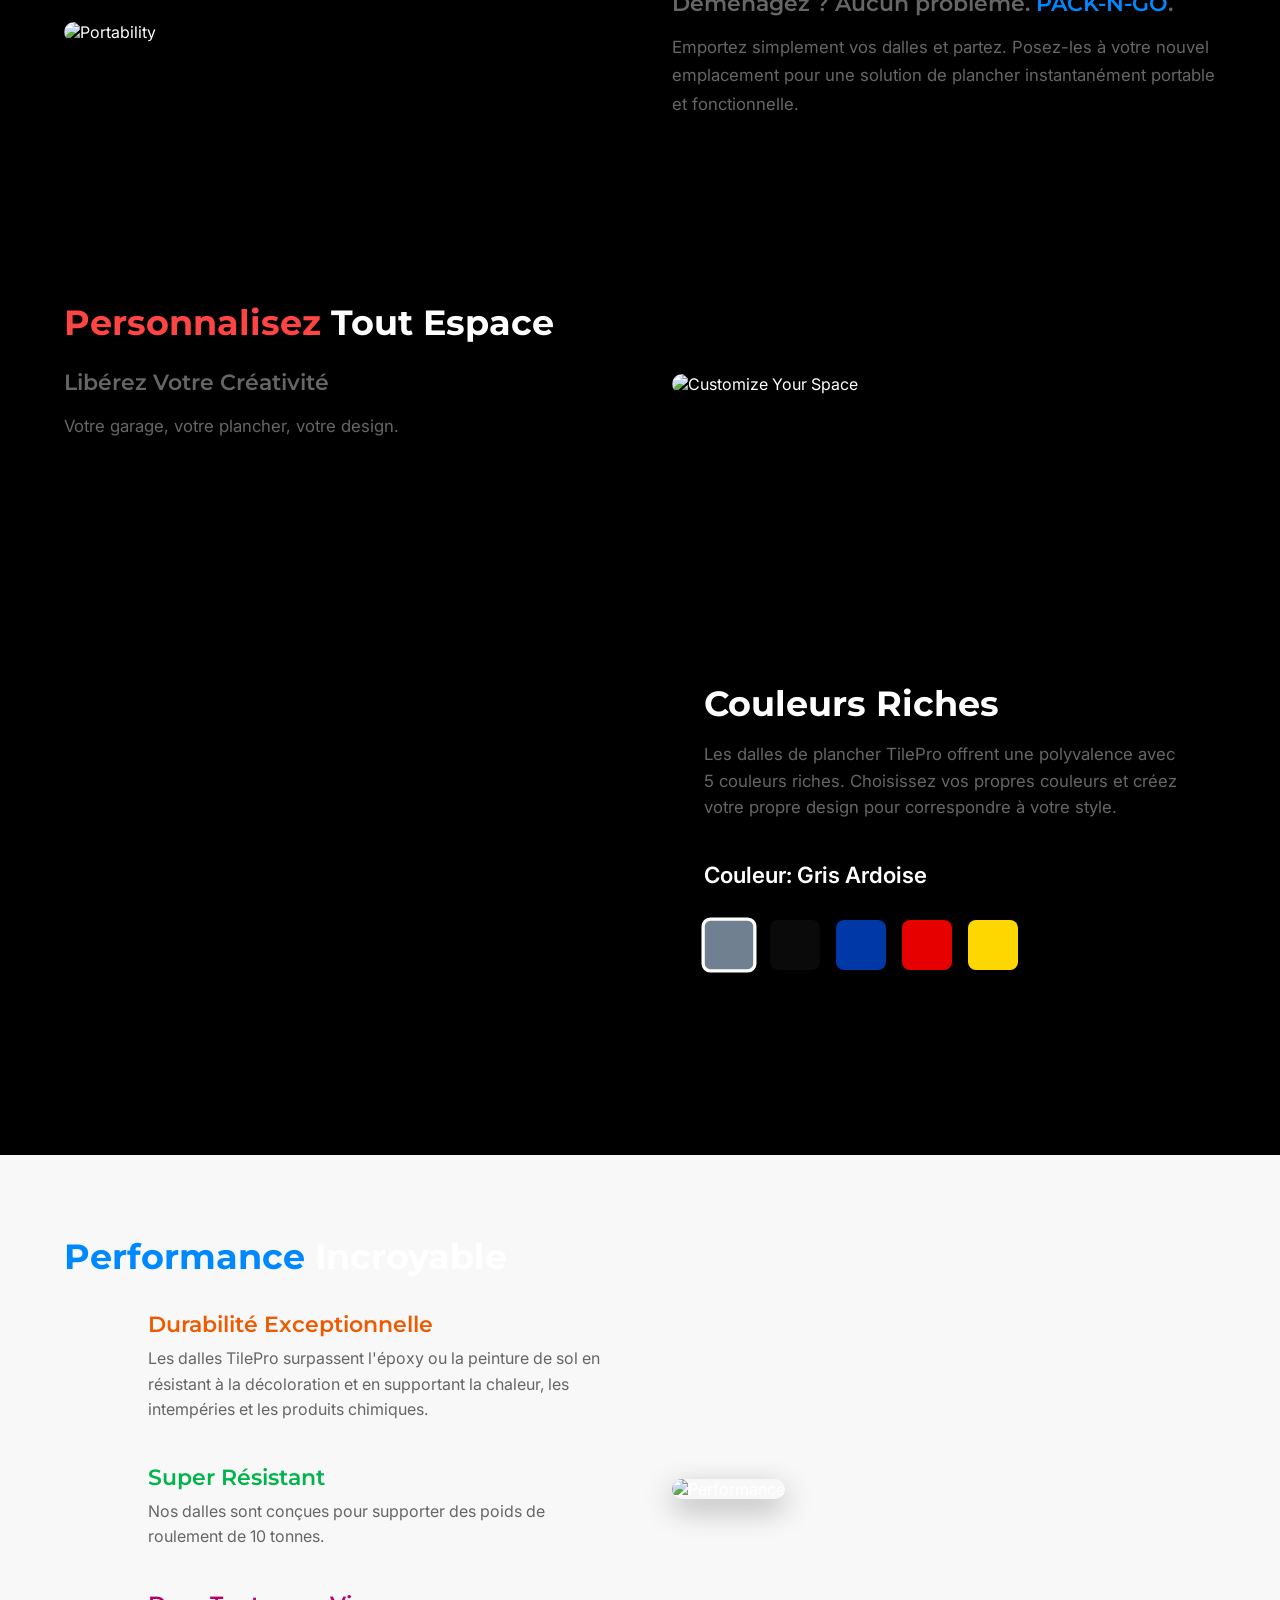
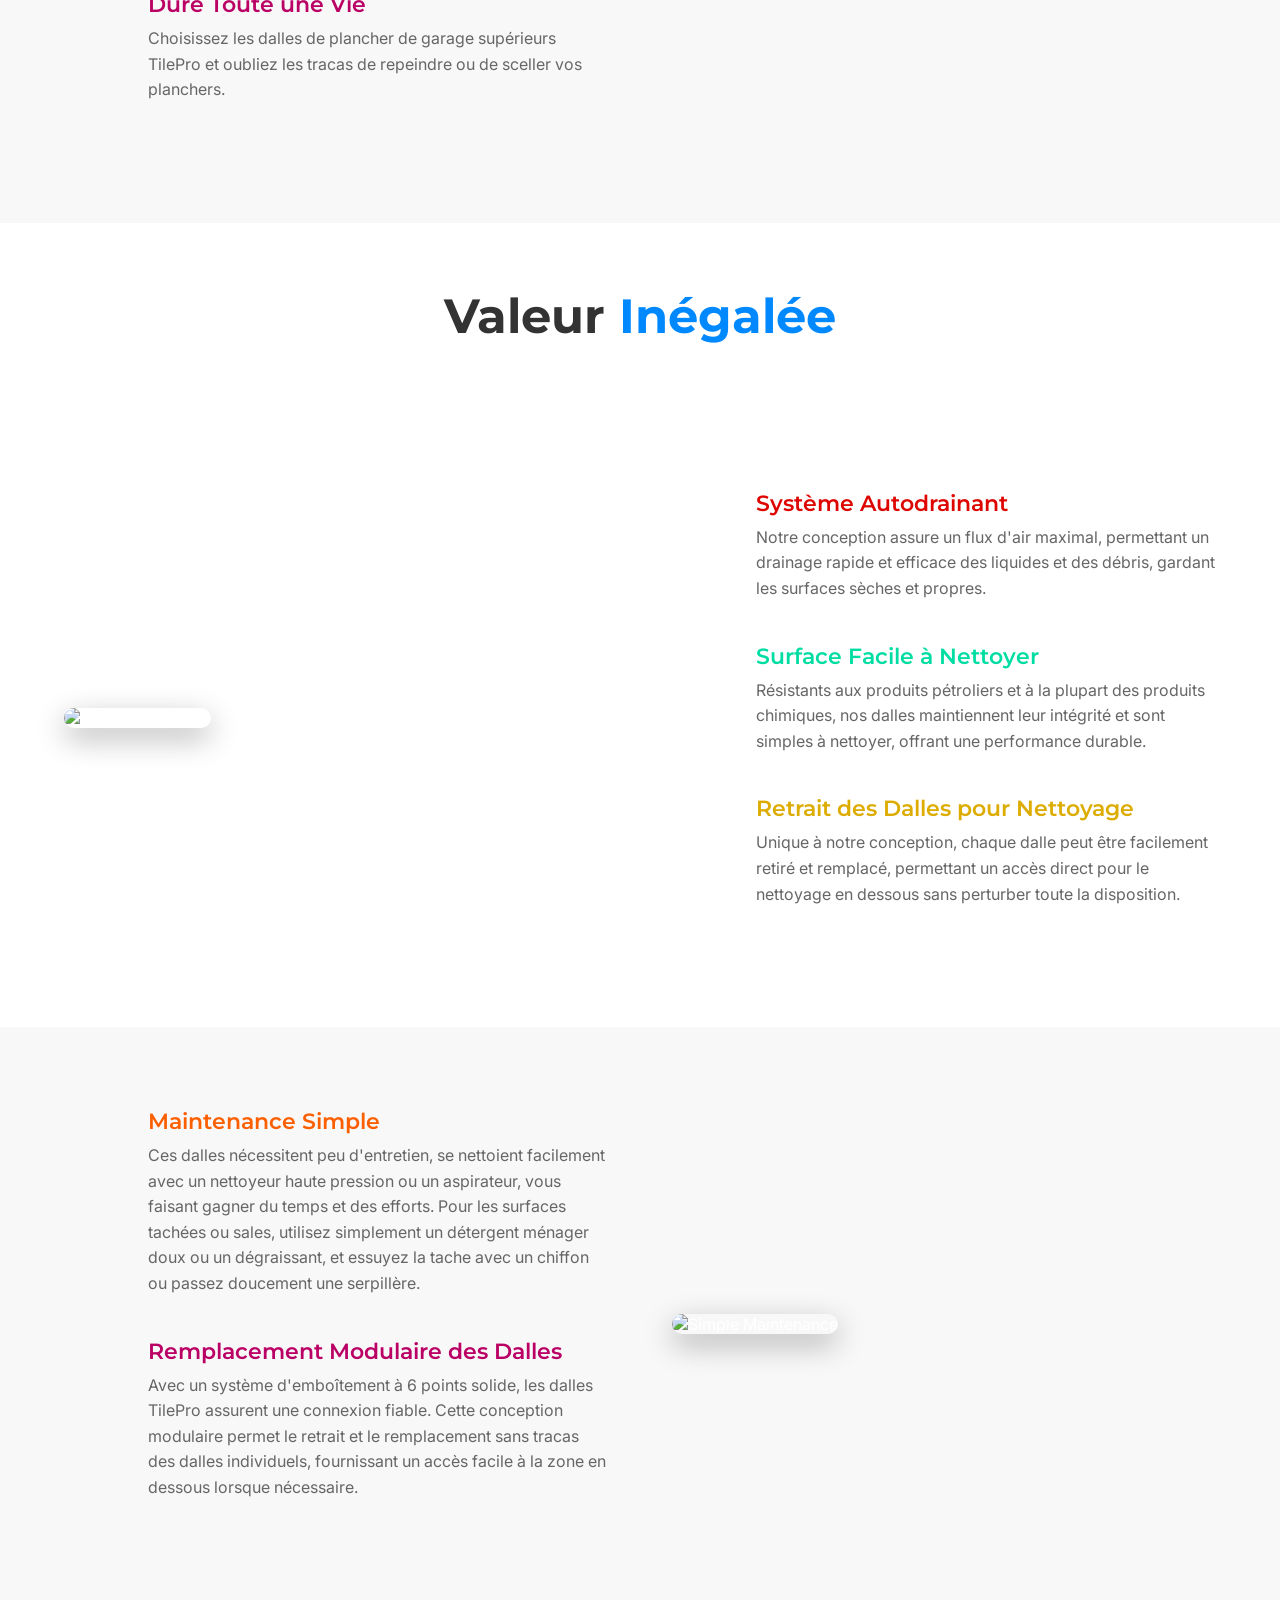
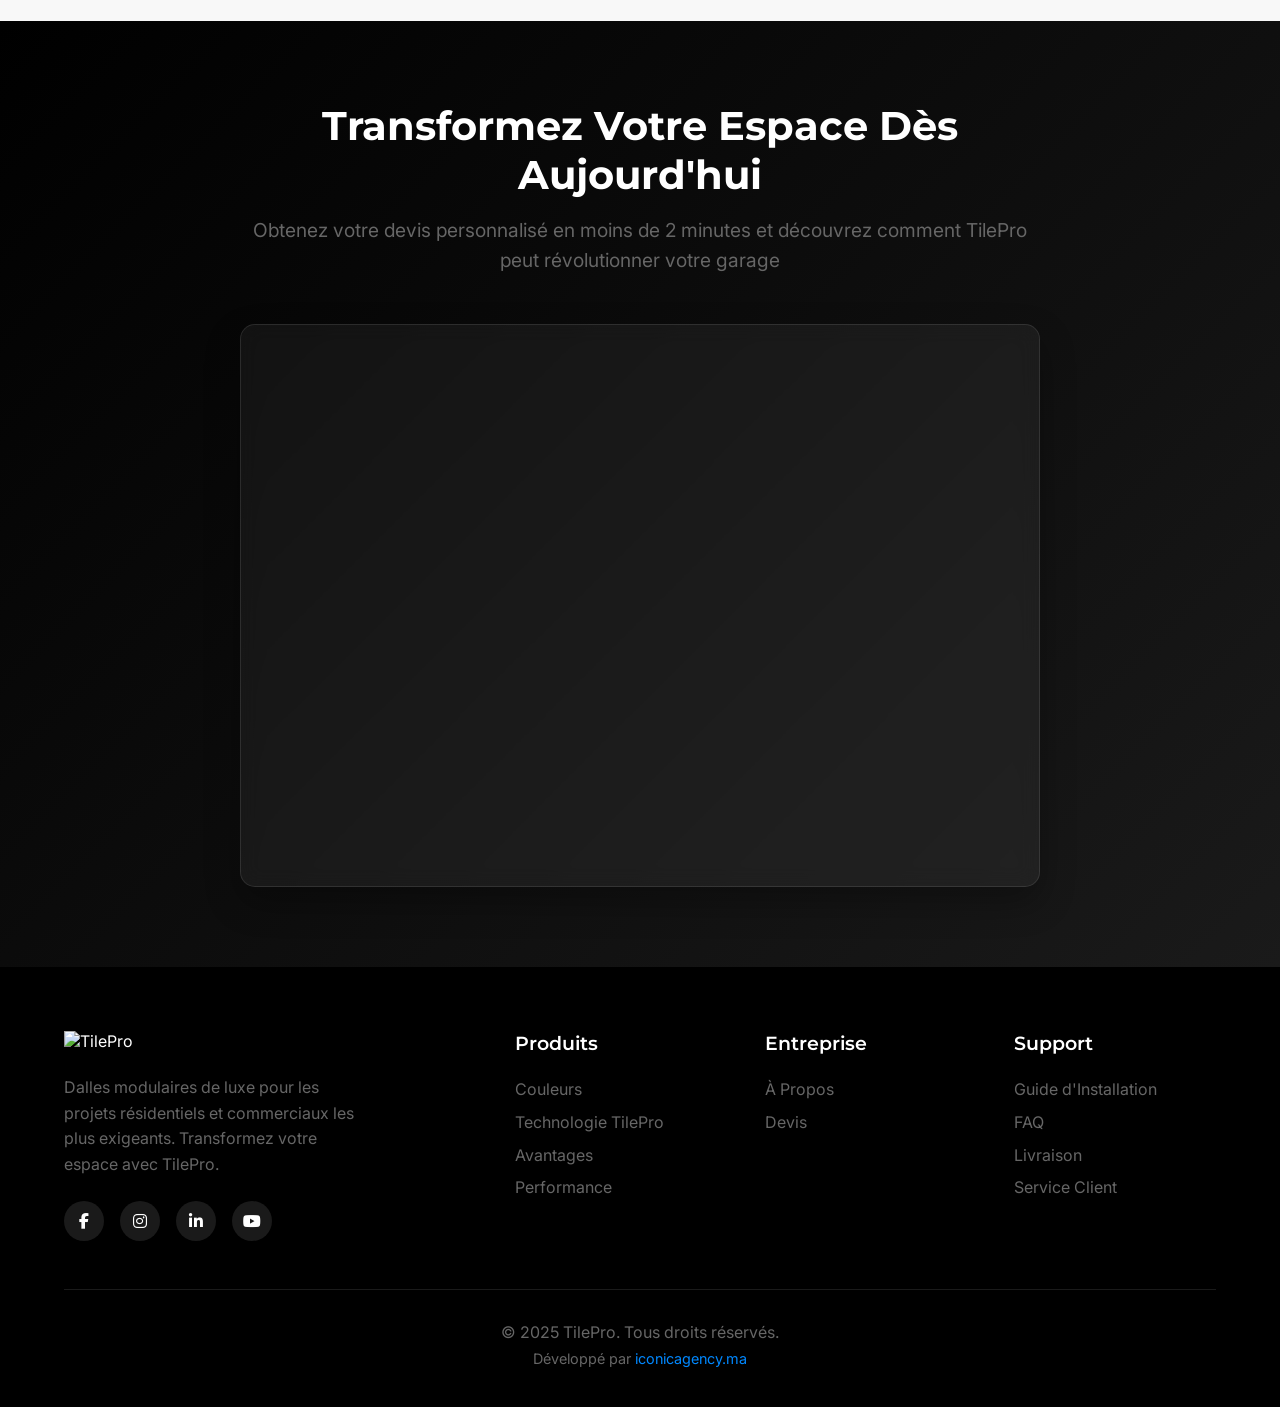
==== commit 8b35ae4c: "Update index.html" ====
--- a/index.html
+++ b/index.html
@@ -4,968 +4,49 @@
     <meta charset="UTF-8">
     <meta name="viewport" content="width=device-width, initial-scale=1.0">
     <title>TilePro - Meilleur Plancher de Garage au Maroc</title>
+    <meta name="description" content="TilePro — Dalles modulaires de luxe pour garage au Maroc. Installation DIY, 5 couleurs, technologie autodrainante.">
     <link rel="stylesheet" href="https://cdnjs.cloudflare.com/ajax/libs/font-awesome/6.4.0/css/all.min.css">
     <link href="https://fonts.googleapis.com/css2?family=Montserrat:wght@300;400;500;600;700;800&display=swap" rel="stylesheet">
     <link href="https://fonts.googleapis.com/css2?family=Inter:wght@300;400;500;600;700&display=swap" rel="stylesheet">
-    <style>
-        * {
-            margin: 0;
-            padding: 0;
-            box-sizing: border-box;
-        }
-
-        :root {
-            --primary-black: #000000;
-            --primary-white: #FFFFFF;
-            --light-grey: #f8f8f8;
-            --accent-green: #00FF88;
-            --accent-blue: #0088FF;
-            --accent-yellow: #FFCC00;
-            --accent-red: #FF4444;
-            --accent-orange: #FF6B00;
-            --accent-pink: #BA0065;
-            --accent-teal: #00DDA3;
-            --text-gray: #666666;
-            --text-dark: #333333;
-        }
-
-        body {
-            background-color: var(--primary-white);
-            color: var(--primary-white);
-            overflow-x: hidden;
-            font-weight: 400;
-            font-family: 'Inter', sans-serif;
-        }
-
-        h1, h2, h3, h4, h5, h6 {
-            font-family: 'Montserrat', sans-serif;
-        }
-
-        /* Header */
-        header {
-            background-color: var(--primary-black);
-            padding: 1rem 5%;
-            position: fixed;
-            width: 100%;
-            z-index: 1000;
-            box-shadow: 0 2px 20px rgba(0, 0, 0, 0.5);
-            display: flex;
-            justify-content: space-between;
-            align-items: center;
-        }
-
-        .logo {
-            height: 60px;
-            width: auto;
-        }
-
-        .nav-menu {
-            display: flex;
-            gap: 2rem;
-        }
-
-        .nav-menu a {
-            color: var(--primary-white);
-            text-decoration: none;
-            font-weight: 500;
-            font-size: 0.9rem;
-            text-transform: uppercase;
-            letter-spacing: 1px;
-            transition: color 0.3s ease;
-            font-family: 'Montserrat', sans-serif;
-        }
-
-        .nav-menu a:hover {
-            color: var(--accent-blue);
-        }
-
-/* NOUVEAU: Conteneur des boutons header */
-.header-buttons {
-    display: flex;
-    gap: 1rem;
-    align-items: center;
-    margin-left: 1rem;
-}
-
-/* NOUVEAU: Bouton Devis */
-.btn-devis {
-    background: linear-gradient(135deg, var(--accent-blue) 0%, #0066CC 100%);
-    color: white;
-    padding: 0.7rem 1.5rem;
-    border-radius: 25px;
-    text-decoration: none;
-    font-weight: 600;
-    font-size: 0.85rem;
-    transition: all 0.3s ease;
-    border: none;
-    cursor: pointer;
-    text-transform: uppercase;
-    letter-spacing: 0.5px;
-    box-shadow: 0 4px 15px rgba(0, 136, 255, 0.3);
-}
-
-.btn-devis:hover {
-    transform: translateY(-2px);
-    box-shadow: 0 6px 20px rgba(0, 136, 255, 0.4);
-    background: linear-gradient(135deg, #0099FF 0%, var(--accent-blue) 100%);
-    color: white;
-}
-
-/* NOUVEAU: Bouton Design */
-.btn-design {
-    background: linear-gradient(135deg, var(--accent-green) 0%, #00CC66 100%);
-    color: white;
-    padding: 0.7rem 1.5rem;
-    border-radius: 25px;
-    text-decoration: none;
-    font-weight: 600;
-    font-size: 0.85rem;
-    transition: all 0.3s ease;
-    border: none;
-    cursor: pointer;
-    text-transform: uppercase;
-    letter-spacing: 0.5px;
-    box-shadow: 0 4px 15px rgba(0, 255, 136, 0.3);
-}
-
-.btn-design:hover {
-    transform: translateY(-2px);
-    box-shadow: 0 6px 20px rgba(0, 255, 136, 0.4);
-    background: linear-gradient(135deg, #00FF88 0%, var(--accent-green) 100%);
-    color: white;
-}
-
-        .mobile-menu-btn {
-            display: none;
-            background: none;
-            border: none;
-            color: var(--primary-white);
-            font-size: 1.5rem;
-            cursor: pointer;
-            z-index: 1001;
-        }
-
-
-
-        /* Mobile Menu */
-        .mobile-nav {
-            display: none;
-            position: fixed;
-            top: 0;
-            left: 0;
-            width: 100%;
-            height: 100vh;
-            background: var(--primary-black);
-            z-index: 999;
-            flex-direction: column;
-            justify-content: center;
-            align-items: center;
-            text-align: center;
-        }
-
-        .mobile-nav.active {
-            display: flex;
-        }
-
-        .mobile-nav a {
-            color: var(--primary-white);
-            text-decoration: none;
-            font-size: 1.5rem;
-            margin: 1rem 0;
-            font-weight: 500;
-            text-transform: uppercase;
-            font-family: 'Montserrat', sans-serif;
-        }
-
-        .mobile-nav a:hover {
-            color: var(--accent-blue);
-        }
-
-        .close-menu {
-            position: absolute;
-            top: 2rem;
-            right: 2rem;
-            background: none;
-            border: none;
-            color: var(--primary-white);
-            font-size: 2rem;
-            cursor: pointer;
-        }
-
-/* NOUVEAU: Conteneur des boutons mobiles */
-.mobile-buttons {
-    display: flex;
-    flex-direction: column;
-    gap: 1rem;
-    margin-top: 2rem;
-}
-
-.mobile-buttons a {
-    padding: 1rem 2rem;
-    border-radius: 30px;
-    font-weight: 600;
-    text-decoration: none;
-    transition: all 0.3s ease;
-}
-
-        /* Hero Section */
-        .hero {
-            height: 100vh;
-            background: linear-gradient(rgba(0, 0, 0, 0.6), rgba(0, 0, 0, 0.6)), 
-                        url('https://storage.googleapis.com/msgsndr/hWS7LChjZ5ouu0QvqLp6/media/68ef84e863346366954f6bbf.webp');
-            background-size: cover;
-            background-position: center;
-            display: flex;
-            align-items: center;
-            justify-content: center;
-            text-align: center;
-            padding: 0 1rem;
-        }
-
-        .hero-content {
-            max-width: 800px;
-            padding-top: 80px;
-        }
-
-        .hero h1 {
-            font-size: 3.5rem;
-            margin-bottom: 1.5rem;
-            text-transform: uppercase;
-            letter-spacing: 2px;
-            font-weight: 700;
-        }
-
-        .hero p {
-            font-size: 1.4rem;
-            line-height: 1.6;
-            font-weight: 400;
-        }
-
-        /* Compact Section Styling - Like New Sections */
-        .compact-section {
-            padding: 5rem 5%;
-        }
-
-        .compact-container {
-            max-width: 1200px;
-            margin: 0 auto;
-        }
-
-        .compact-grid {
-            display: grid;
-            grid-template-columns: 1fr 1fr;
-            gap: 4rem;
-            align-items: center;
-        }
-
-        .compact-section-black {
-            background-color: var(--primary-black);
-        }
-
-        .compact-section-white {
-            background-color: var(--primary-white);
-            color: var(--text-dark);
-        }
-
-        .compact-img {
-            width: 100%;
-            border-radius: 10px;
-            box-shadow: 0 10px 30px rgba(0, 0, 0, 0.3);
-        }
-
-        .compact-content h2 {
-            font-size: 2.2rem;
-            margin-bottom: 1.5rem;
-            line-height: 1.2;
-            font-weight: 700;
-        }
-
-        .compact-content h3 {
-            font-size: 1.4rem;
-            margin-bottom: 1rem;
-            color: var(--text-gray);
-            font-weight: 600;
-        }
-
-        .compact-content p {
-            font-size: 1.05rem;
-            line-height: 1.7;
-            margin-bottom: 1.5rem;
-            font-weight: 400;
-            color: var(--text-gray);
-        }
-
-        .highlight-green {
-            color: var(--accent-green);
-        }
-
-        .highlight-blue {
-            color: var(--accent-blue);
-        }
-
-        .highlight-yellow {
-            color: var(--accent-yellow);
-        }
-
-        .highlight-red {
-            color: var(--accent-red);
-        }
-
-        /* Alternating Compact Sections */
-        .alternating-compact-section {
-            padding: 5rem 5%;
-        }
-
-        .alternating-compact-item {
-            display: grid;
-            grid-template-columns: 1fr 1fr;
-            gap: 4rem;
-            align-items: center;
-            margin-bottom: 4rem;
-            max-width: 1200px;
-            margin-left: auto;
-            margin-right: auto;
-        }
-
-        .alternating-compact-item:last-child {
-            margin-bottom: 0;
-        }
-
-        .alternating-compact-item.reverse {
-            direction: rtl;
-        }
-
-        .alternating-compact-item.reverse > * {
-            direction: ltr;
-        }
-
-        .alternating-compact-img {
-            width: 100%;
-            border-radius: 10px;
-            box-shadow: 0 10px 30px rgba(0, 0, 0, 0.2);
-        }
-
-        .alternating-compact-content h2 {
-            font-size: 2rem;
-            margin-bottom: 1rem;
-            font-weight: 700;
-        }
-
-        .alternating-compact-content h3 {
-            font-size: 1.3rem;
-            margin-bottom: 1rem;
-            color: var(--text-gray);
-            font-weight: 600;
-        }
-
-        .alternating-compact-content p {
-            font-size: 1.05rem;
-            line-height: 1.7;
-            font-weight: 400;
-            color: var(--text-gray);
-        }
-
-        /* Full Image with Text Sections */
-        .full-image-with-text {
-            padding: 5rem 5%;
-        }
-
-        .full-image-with-text-container {
-            display: grid;
-            grid-template-columns: 1fr 1fr;
-            gap: 4rem;
-            align-items: center;
-            max-width: 1200px;
-            margin: 0 auto;
-        }
-
-        .full-image-with-text.image-right .full-image-with-text-container {
-            direction: rtl;
-        }
-
-        .full-image-with-text.image-right .full-image-with-text-container > * {
-            direction: ltr;
-        }
-
-        .full-image-with-text-image img {
-            width: 100%;
-            border-radius: 10px;
-            box-shadow: 0 10px 30px rgba(0, 0, 0, 0.3);
-        }
-
-        .full-image-with-text-text h2 {
-            font-size: 2.2rem;
-            margin-bottom: 2rem;
-            font-weight: 700;
-        }
-
-        .full-image-with-text-text h2 span {
-            color: var(--accent-blue);
-        }
-
-        .full-image-with-text-icon {
-            display: flex;
-            gap: 1.5rem;
-            margin-bottom: 2.5rem;
-            align-items: flex-start;
-        }
-
-        .full-image-with-text-icon-icon {
-            flex-shrink: 0;
-            width: 60px;
-            height: 60px;
-            display: flex;
-            align-items: center;
-            justify-content: center;
-        }
-
-        .full-image-with-text-icon-icon img {
-            width: 100%;
-            height: auto;
-        }
-
-        .full-image-with-text-icon-text h2 {
-            font-size: 1.4rem;
-            margin-bottom: 0.5rem;
-            font-weight: 600;
-        }
-
-        .full-image-with-text-icon-text p {
-            font-size: 1rem;
-            line-height: 1.6;
-            color: var(--text-gray);
-        }
-
-        /* Rich Text Section */
-        .rich-text {
-            padding: 4rem 5%;
-            background-color: var(--primary-white);
-            text-align: center;
-        }
-
-        .rich-text h2 {
-            font-size: 3rem;
-            color: var(--text-dark);
-            font-weight: 700;
-        }
-
-        .rich-text h2 span {
-            color: var(--accent-blue);
-        }
-
-        /* Color Picker Section */
-        .color-section {
-            padding: 5rem 5%;
-            background-color: var(--primary-black);
-        }
-
-        .color-container {
-            display: grid;
-            grid-template-columns: 1fr 1fr;
-            gap: 4rem;
-            align-items: center;
-            max-width: 1200px;
-            margin: 0 auto;
-        }
-
-        .color-display {
-            position: relative;
-            height: 450px;
-            border-radius: 15px;
-            overflow: hidden;
-            box-shadow: 0 15px 40px rgba(0, 0, 0, 0.4);
-        }
-
-        .color-image {
-            width: 100%;
-            height: 100%;
-            background-size: cover;
-            background-position: center;
-            transition: all 0.5s ease;
-        }
-
-        .color-picker {
-            padding: 2rem;
-        }
-
-        .color-picker h2 {
-            font-size: 2.2rem;
-            margin-bottom: 1rem;
-            font-weight: 700;
-            color: var(--primary-white);
-        }
-
-        .color-picker .subtitle {
-            font-size: 1.05rem;
-            margin-bottom: 2.5rem;
-            color: var(--text-gray);
-            line-height: 1.6;
-        }
-
-        .color-name-display {
-            font-size: 1.4rem;
-            margin-bottom: 2rem;
-            font-weight: 600;
-            color: var(--primary-white);
-        }
-
-        .color-name-display span {
-            color: var(--primary-white);
-        }
-
-        .color-options {
-            display: flex;
-            gap: 1rem;
-            margin-bottom: 3rem;
-            flex-wrap: wrap;
-        }
-
-        .color-option {
-            width: 50px;
-            height: 50px;
-            border-radius: 8px;
-            cursor: pointer;
-            transition: all 0.3s ease;
-            border: 3px solid transparent;
-        }
-
-        .color-option:hover {
-            transform: scale(1.1);
-        }
-
-        .color-option.active {
-            border-color: var(--primary-white);
-            transform: scale(1.1);
-        }
-
-        /* Quote Section */
-        .quote-section {
-            padding: 5rem 5%;
-            background: linear-gradient(135deg, var(--primary-black) 0%, #1a1a1a 100%);
-            text-align: center;
-        }
-
-        .quote-container {
-            max-width: 800px;
-            margin: 0 auto;
-        }
-
-        .quote-header {
-            margin-bottom: 3rem;
-        }
-
-        .quote-header h2 {
-            font-size: 2.5rem;
-            margin-bottom: 1rem;
-            font-weight: 700;
-            color: var(--primary-white);
-        }
-
-        .quote-header p {
-            font-size: 1.2rem;
-            color: var(--text-gray);
-            line-height: 1.6;
-        }
-
-        .quote-form {
-            background: rgba(255, 255, 255, 0.05);
-            backdrop-filter: blur(10px);
-            border-radius: 15px;
-            padding: 2rem;
-            box-shadow: 0 15px 35px rgba(0, 0, 0, 0.3);
-            border: 1px solid rgba(255, 255, 255, 0.1);
-        }
-
-        /* Footer */
-        footer {
-            background: var(--primary-black);
-            color: var(--primary-white);
-            padding: 4rem 5% 2rem;
-        }
-
-        .footer-content {
-            display: grid;
-            grid-template-columns: 2fr 1fr 1fr 1fr;
-            gap: 3rem;
-            max-width: 1200px;
-            margin: 0 auto 3rem;
-        }
-
-        .footer-logo {
-            height: 50px;
-            width: auto;
-            margin-bottom: 1.5rem;
-        }
-
-        .footer-info p {
-            color: var(--text-gray);
-            line-height: 1.6;
-            margin-bottom: 1.5rem;
-            max-width: 300px;
-        }
-
-        .social-links {
-            display: flex;
-            gap: 1rem;
-        }
-
-        .social-links a {
-            display: flex;
-            align-items: center;
-            justify-content: center;
-            width: 40px;
-            height: 40px;
-            background: rgba(255, 255, 255, 0.1);
-            border-radius: 50%;
-            color: var(--primary-white);
-            text-decoration: none;
-            transition: all 0.3s ease;
-        }
-
-        .social-links a:hover {
-            background: var(--accent-blue);
-            transform: translateY(-3px);
-        }
-
-        .footer-links h4 {
-            color: var(--primary-white);
-            margin-bottom: 1.5rem;
-            font-size: 1.2rem;
-            font-weight: 600;
-            font-family: 'Montserrat', sans-serif;
-        }
-
-        .footer-links ul {
-            list-style: none;
-        }
-
-        .footer-links li {
-            margin-bottom: 0.8rem;
-        }
-
-        .footer-links a {
-            color: var(--text-gray);
-            text-decoration: none;
-            transition: color 0.3s ease;
-        }
-
-        .footer-links a:hover {
-            color: var(--accent-blue);
-        }
-
-        .footer-bottom {
-            border-top: 1px solid rgba(255, 255, 255, 0.1);
-            padding-top: 2rem;
-            text-align: center;
-        }
-
-        .footer-bottom p {
-            color: var(--text-gray);
-            margin-bottom: 0.5rem;
-        }
-
-        .developer-credit {
-            color: var(--text-gray);
-            font-size: 0.9rem;
-        }
-
-        .developer-credit a {
-            color: var(--accent-blue);
-            text-decoration: none;
-        }
-
-        .developer-credit a:hover {
-            text-decoration: underline;
-        }
-
-        /* ==================== */
-        /* RESPONSIVE DESIGN */
-        /* ==================== */
-
-        /* Tablets and Small Laptops */
-        @media (max-width: 1024px) {
-            .hero h1 {
-                font-size: 3rem;
-            }
-            
-            .hero p {
-                font-size: 1.2rem;
-            }
-            
-            .compact-content h2,
-            .color-picker h2,
-            .full-image-with-text-text h2,
-            .rich-text h2,
-            .quote-header h2 {
-                font-size: 2rem;
-            }
-        }
-
-        /* Tablets */
-        @media (max-width: 968px) {
-            .compact-grid,
-            .alternating-compact-item,
-            .color-container,
-            .full-image-with-text-container {
-                grid-template-columns: 1fr;
-                gap: 3rem;
-            }
-
-            .footer-content {
-                grid-template-columns: 1fr 1fr;
-                gap: 2rem;
-            }
-
-            .hero h1 {
-                font-size: 2.5rem;
-            }
-
-            .hero p {
-                font-size: 1.1rem;
-            }
-
-            .compact-content h2,
-            .color-picker h2,
-            .full-image-with-text-text h2,
-            .rich-text h2,
-            .quote-header h2 {
-                font-size: 1.8rem;
-            }
-
-            .alternating-compact-item.reverse,
-            .full-image-with-text.image-right .full-image-with-text-container {
-                direction: ltr;
-            }
-
-            .nav-menu {
-                display: none;
-            }
-
-            .mobile-menu-btn {
-                display: block;
-            }
-
-            .logo {
-                height: 50px;
-            }
-
-            .rich-text h2 {
-                font-size: 2.2rem;
-            }
-
-            .quote-header h2 {
-                font-size: 2.2rem;
-            }
-            
-            .color-display {
-                height: 400px;
-            }
-            
-            .full-image-with-text-icon {
-                flex-direction: column;
-                text-align: center;
-                gap: 1rem;
-            }
-            
-            .full-image-with-text-icon-icon {
-                margin: 0 auto;
-            }
-        }
-
-        /* Mobile Phones */
-
-@media (max-width: 968px) {
-    .header-buttons {
-        display: none;  /* Cache les boutons desktop */
-    }
-}
-        @media (max-width: 768px) {
-            .hero {
-                padding: 0 1rem;
-            }
-            
-            .hero h1 {
-                font-size: 2.2rem;
-                line-height: 1.2;
-            }
-            
-            .hero p {
-                font-size: 1rem;
-            }
-            
-            .compact-section,
-            .alternating-compact-section,
-            .full-image-with-text,
-            .color-section,
-            .quote-section {
-                padding: 4rem 1rem;
-            }
-            
-            .alternating-compact-item {
-                gap: 2rem;
-                margin-bottom: 3rem;
-            }
-            
-            .compact-content h2,
-            .color-picker h2,
-            .full-image-with-text-text h2,
-            .rich-text h2,
-            .quote-header h2 {
-                font-size: 1.7rem;
-            }
-            
-            .rich-text h2 {
-                font-size: 2rem;
-            }
-            
-            .quote-header h2 {
-                font-size: 2rem;
-            }
-            
-            .quote-header p {
-                font-size: 1.1rem;
-            }
-            
-            .color-display {
-                height: 300px;
-            }
-            
-            .color-options {
-                justify-content: center;
-            }
-            
-            .footer-content {
-                grid-template-columns: 1fr;
-                text-align: center;
-            }
-            
-            .footer-info p {
-                margin: 0 auto 1.5rem;
-            }
-            
-            .social-links {
-                justify-content: center;
-            }
-        }
-
-        /* Small Mobile Phones */
-        @media (max-width: 480px) {
-            .hero h1 {
-                font-size: 1.8rem;
-            }
-            
-            .hero p {
-                font-size: 0.9rem;
-            }
-            
-            .compact-section,
-            .alternating-compact-section,
-            .full-image-with-text,
-            .color-section,
-            .quote-section {
-                padding: 3rem 1rem;
-            }
-            
-            .color-option {
-                width: 40px;
-                height: 40px;
-            }
-
-            .rich-text h2 {
-                font-size: 1.8rem;
-            }
-            
-            .quote-header h2 {
-                font-size: 1.8rem;
-            }
-            
-            .quote-header p {
-                font-size: 1rem;
-            }
-            
-            .quote-form {
-                padding: 1rem;
-            }
-            
-            .color-display {
-                height: 250px;
-            }
-            
-            .footer-logo {
-                height: 40px;
-            }
-            
-            .logo {
-                height: 45px;
-            }
-            
-            .mobile-nav a {
-                font-size: 1.2rem;
-            }
-        }
-
-        /* Very Small Mobile Phones */
-        @media (max-width: 360px) {
-            .hero h1 {
-                font-size: 1.6rem;
-            }
-            
-            .color-options {
-                gap: 0.5rem;
-            }
-            
-            .color-option {
-                width: 35px;
-                height: 35px;
-            }
-            
-            .compact-content h2,
-            .color-picker h2,
-            .full-image-with-text-text h2,
-            .rich-text h2,
-            .quote-header h2 {
-                font-size: 1.5rem;
-            }
-        }
-    </style>
+    <link rel="stylesheet" href="css/styles.css">
 </head>
 <body>
     <!-- Header -->
     <header>
-        <img src="https://storage.googleapis.com/msgsndr/hWS7LChjZ5ouu0QvqLp6/media/68efd2bf895e2e4843877dd4.png" alt="TilePro" class="logo">
-     <nav class="nav-menu">
-    <a href="#accueil">Accueil</a>
-    <a href="#technologie">Technologie</a>
-    <a href="#avantages">Avantages</a>
-    <a href="#couleurs">Couleurs</a>
-    <a href="#performance">Performance</a>
-    <!-- AJOUT: Conteneur des boutons -->
-    <div class="header-buttons">
-        <a href="#devis" class="btn-devis">Devis</a>
-        <a href="https://tilepro.ma/cal" target="_blank" class="btn-design">Concevez votre plancher</a>
-    </div>
-</nav>
-        <button class="mobile-menu-btn">
+        <a href="index.html">
+            <img src="https://storage.googleapis.com/msgsndr/hWS7LChjZ5ouu0QvqLp6/media/68efd2bf895e2e4843877dd4.png" alt="TilePro" class="logo">
+        </a>
+        <nav class="nav-menu">
+            <a href="#accueil">Accueil</a>
+            <a href="#technologie">Technologie</a>
+            <a href="#avantages">Avantages</a>
+            <a href="#couleurs">Couleurs</a>
+            <a href="#performance">Performance</a>
+            <div class="header-buttons">
+                <a href="#devis" class="btn-devis">Devis</a>
+                <a href="cal.html" class="btn-design">Concevez votre plancher</a>
+            </div>
+        </nav>
+        <button class="mobile-menu-btn" aria-label="Ouvrir le menu">
             <i class="fas fa-bars"></i>
         </button>
     </header>
 
     <!-- Mobile Navigation -->
     <div class="mobile-nav" id="mobileNav">
-    <button class="close-menu" id="closeMenu">
-        <i class="fas fa-times"></i>
-    </button>
-    <a href="#accueil" class="mobile-nav-link">Accueil</a>
-    <a href="#technologie" class="mobile-nav-link">Technologie</a>
-    <a href="#avantages" class="mobile-nav-link">Avantages</a>
-    <a href="#couleurs" class="mobile-nav-link">Couleurs</a>
-    <a href="#performance" class="mobile-nav-link">Performance</a>
-    <!-- AJOUT: Boutons dans le menu mobile -->
-    <div class="mobile-buttons">
-        <a href="#devis" class="btn-devis">Devis</a>
-        <a href="https://tilepro.ma/cal" target="_blank" class="btn-design">Concevez votre plancher</a>
+        <button class="close-menu" id="closeMenu" aria-label="Fermer le menu">
+            <i class="fas fa-times"></i>
+        </button>
+        <a href="#accueil" class="mobile-nav-link">Accueil</a>
+        <a href="#technologie" class="mobile-nav-link">Technologie</a>
+        <a href="#avantages" class="mobile-nav-link">Avantages</a>
+        <a href="#couleurs" class="mobile-nav-link">Couleurs</a>
+        <a href="#performance" class="mobile-nav-link">Performance</a>
+        <div class="mobile-buttons">
+            <a href="#devis" class="btn-devis mobile-nav-link">Devis</a>
+            <a href="cal.html" class="btn-design">Concevez votre plancher</a>
+        </div>
     </div>
-</div>
 
     <!-- Hero Section -->
     <section class="hero" id="accueil">
@@ -975,15 +56,15 @@
         </div>
     </section>
 
-    <!-- Section 1: Morocco's Finest - COMPACT VERSION -->
+    <!-- Section 1: Morocco's Finest -->
     <section class="compact-section compact-section-black">
         <div class="compact-container">
             <div class="compact-grid">
                 <div class="compact-content">
                     <h2>Le Meilleur <span class="highlight-blue">Plancher Modulaire</span> au Maroc</h2>
-                    <p>Design á la fois fonctionnel et esthétique, conçu pour s'adapter a tout style de vie.</p>
+                    <p>Design à la fois fonctionnel et esthétique, conçu pour s'adapter à tout style de vie.</p>
                     <p>Dalles de sol modulaires flexibles et imbriquables pour tout espace.</p>
-                    <p>Installation DIY rapide : Pas besoin d'outils, de colle ou de préparation – obtenez une amélioration stylée en quelques heures avec 5 couleurs vibrantes.</p>
+                    <p>Installation DIY rapide : Pas besoin d'outils, de colle ou de préparation — obtenez une amélioration stylée en quelques heures avec 5 couleurs vibrantes.</p>
                 </div>
                 <div class="compact-img-container">
                     <img src="https://storage.googleapis.com/msgsndr/hWS7LChjZ5ouu0QvqLp6/media/68ef8fb5aa83a96e2aeeee51.webp" alt="TilePro Modular Flooring" class="compact-img">
@@ -992,7 +73,7 @@
         </div>
     </section>
 
-    <!-- Section 2: AirRib Technology - COMPACT VERSION -->
+    <!-- Section 2: AirRib Technology -->
     <section class="compact-section compact-section-black" id="technologie">
         <div class="compact-container">
             <div class="compact-grid">
@@ -1000,9 +81,9 @@
                     <img src="https://storage.googleapis.com/msgsndr/hWS7LChjZ5ouu0QvqLp6/media/68ef953745c32c2e6489f1c1.webp" alt="TilePro AirRib Technology" class="compact-img">
                 </div>
                 <div class="compact-content">
-                    <h2>Présentation de la Technologie <span class="highlight-blue">TilePro </span></h2>
+                    <h2>Présentation de la Technologie <span class="highlight-blue">TilePro</span></h2>
                     <h3><span class="highlight-green">Le plus polyvalent</span> et <span class="highlight-green">techniquement avancé</span> dalle de plancher de garage</h3>
-                    <p>Notre système innovant de canaux d'air favorise la ventilation, empêche l'accumulation d'humidité et permet un écoulement facile de l'eau et des débris sous chaque dalle, empêchant la moisissure et la moisissure causant des odeurs et assurant un entretien facile avec juste un aspirateur ou un tuyau.</p>
+                    <p>Notre système innovant de canaux d'air favorise la ventilation, empêche l'accumulation d'humidité et permet un écoulement facile de l'eau et des débris sous chaque dalle, empêchant la moisissure et assurant un entretien facile avec juste un aspirateur ou un tuyau.</p>
                     <p>Le design nervuré améliore non seulement la durabilité mais offre également une traction supérieure, offrant longévité et sécurité.</p>
                     <p>Découvrez la simplicité et l'excellence avec le système autodrainant de TilePro, gardant l'entretien de votre garage sans tracas.</p>
                 </div>
@@ -1010,7 +91,7 @@
         </div>
     </section>
 
-    <!-- Section 3: Alternating Sections - COMPACT VERSION -->
+    <!-- Section 3: Alternating Sections -->
     <section class="compact-section-white" id="avantages">
         <div class="alternating-compact-section">
             <!-- DIY Installation -->
@@ -1032,7 +113,7 @@
                 </div>
                 <div class="alternating-compact-content">
                     <h2><span class="highlight-blue">Protégez</span> Votre Plancher</h2>
-                    <p>Transformez votre espace avec les  de plancher TilePro - la protection ultime pour vos planchers. Notre design modulaire suspendu innovant ajoute non seulement une touche de style mais protège également vos surfaces existantes de l'usure. Élevez votre espace avec une solution de plancher aussi fonctionnelle que captivante, tout en assurant la longévité de votre sous-surface.</p>
+                    <p>Transformez votre espace avec les dalles de plancher TilePro — la protection ultime pour vos planchers. Notre design modulaire suspendu innovant ajoute non seulement une touche de style mais protège également vos surfaces existantes de l'usure. Élevez votre espace avec une solution de plancher aussi fonctionnelle que captivante, tout en assurant la longévité de votre sous-surface.</p>
                 </div>
             </div>
 
@@ -1043,13 +124,13 @@
                 </div>
                 <div class="alternating-compact-content">
                     <h2><span class="highlight-yellow">Dissimulez</span> Les Dommages du Plancher</h2>
-                    <p>Cachez facilement toutes les imperfections du plancher avec les  TilePro. Parfait pour les surfaces tachées, ébréchées ou pelées, les dalles TilePro couvrent rapidement les dommages, offrant un look frais et stylé. Modernisez votre espace sans effort pour une finition showroom, tout en assurant une solution de plancher durable et moderne.</p>
-                </div>
-            </div>
-        </div>
-    </section>
-
-    <!-- Section 4: Portability - COMPACT VERSION -->
+                    <p>Cachez facilement toutes les imperfections du plancher avec les dalles TilePro. Parfait pour les surfaces tachées, ébréchées ou pelées, les dalles TilePro couvrent rapidement les dommages, offrant un look frais et stylé. Modernisez votre espace sans effort pour une finition showroom, tout en assurant une solution de plancher durable et moderne.</p>
+                </div>
+            </div>
+        </div>
+    </section>
+
+    <!-- Section 4: Portability -->
     <section class="compact-section compact-section-black">
         <div class="compact-container">
             <div class="compact-grid">
@@ -1065,7 +146,7 @@
         </div>
     </section>
 
-    <!-- Customize Section - COMPACT VERSION -->
+    <!-- Customize Section -->
     <section class="compact-section compact-section-black">
         <div class="compact-container">
             <div class="compact-grid">
@@ -1089,10 +170,8 @@
             </div>
             <div class="color-picker">
                 <h2>Couleurs Riches</h2>
-                <p class="subtitle">Les  de plancher TilePro® offrent une polyvalence avec 5 couleurs riches. Choisissez vos propres couleurs et créez votre propre design pour correspondre à votre style.</p>
-                
+                <p class="subtitle">Les dalles de plancher TilePro offrent une polyvalence avec 5 couleurs riches. Choisissez vos propres couleurs et créez votre propre design pour correspondre à votre style.</p>
                 <div class="color-name-display">Couleur: <span id="currentColorName">Gris Ardoise</span></div>
-                
                 <div class="color-options">
                     <div class="color-option active" data-color="Gris Ardoise" data-image="https://storage.googleapis.com/msgsndr/hWS7LChjZ5ouu0QvqLp6/media/68ef8fb5895e2e76837c1d3d.webp" style="background-color: #708090;"></div>
                     <div class="color-option" data-color="Noir Jet" data-image="https://storage.googleapis.com/msgsndr/hWS7LChjZ5ouu0QvqLp6/media/68ef8fb545c32c407c897fd9.webp" style="background-color: #0A0A0A;"></div>
@@ -1108,38 +187,35 @@
     <section class="full-image-with-text image-right" style="background-color: var(--light-grey);" id="performance">
         <div class="full-image-with-text-container">
             <div class="full-image-with-text-image">
-                <img src="https://storage.googleapis.com/msgsndr/hWS7LChjZ5ouu0QvqLp6/media/68ef8fb5aa4910788a0e7849.webp">
+                <img src="https://storage.googleapis.com/msgsndr/hWS7LChjZ5ouu0QvqLp6/media/68ef8fb5aa4910788a0e7849.webp" alt="Performance">
             </div>
             <div class="full-image-with-text-text">
                 <h2><span>Performance</span> Incroyable</h2>
-                
-                <div class="full-image-with-text-icon">
-                    <div class="full-image-with-text-icon-icon">
-                        <img src="https://storage.googleapis.com/msgsndr/hWS7LChjZ5ouu0QvqLp6/media/68f13de3a96d082c5904754c.svg">
-                    </div>
-                    <div class="full-image-with-text-icon-text">
-                        <h2 style="color: #ed5a00">Durabilité Exceptionnelle</h2>        
-                        <p>Les  TilePro surpassent l'époxy ou la peinture de sol en résistant à la décoloration et en supportant la chaleur, les intempéries et les produits chimiques.</p>
-                    </div>
-                </div>
-                
-                <div class="full-image-with-text-icon">
-                    <div class="full-image-with-text-icon-icon">
-                        <img src="https://storage.googleapis.com/msgsndr/hWS7LChjZ5ouu0QvqLp6/media/68f13de3f9ab5345025ee8d5.svg">
-                    </div>
-                    <div class="full-image-with-text-icon-text">
-                        <h2 style="color: #00b44c">Super Résistant</h2>        
-                        <p>Nos dalles sont conçus pour supporter des poids de roulement de 10 tonnes</p>
-                    </div>
-                </div>
-                
-                <div class="full-image-with-text-icon">
-                    <div class="full-image-with-text-icon-icon">
-                        <img src="https://storage.googleapis.com/msgsndr/hWS7LChjZ5ouu0QvqLp6/media/68f13de3ec764f2d08b3c63a.svg">
-                    </div>
-                    <div class="full-image-with-text-icon-text">
-                        <h2 style="color: #ba0065">Dure Toute une Vie</h2>        
-                        <p>Choisissez les  de plancher de garage supérieurs TilePro et oubliez les tracas de repeindre ou de sceller vos planchers.</p>
+                <div class="full-image-with-text-icon">
+                    <div class="full-image-with-text-icon-icon">
+                        <img src="https://storage.googleapis.com/msgsndr/hWS7LChjZ5ouu0QvqLp6/media/68f13de3a96d082c5904754c.svg" alt="">
+                    </div>
+                    <div class="full-image-with-text-icon-text">
+                        <h2 style="color: #ed5a00">Durabilité Exceptionnelle</h2>
+                        <p>Les dalles TilePro surpassent l'époxy ou la peinture de sol en résistant à la décoloration et en supportant la chaleur, les intempéries et les produits chimiques.</p>
+                    </div>
+                </div>
+                <div class="full-image-with-text-icon">
+                    <div class="full-image-with-text-icon-icon">
+                        <img src="https://storage.googleapis.com/msgsndr/hWS7LChjZ5ouu0QvqLp6/media/68f13de3f9ab5345025ee8d5.svg" alt="">
+                    </div>
+                    <div class="full-image-with-text-icon-text">
+                        <h2 style="color: #00b44c">Super Résistant</h2>
+                        <p>Nos dalles sont conçues pour supporter des poids de roulement de 10 tonnes.</p>
+                    </div>
+                </div>
+                <div class="full-image-with-text-icon">
+                    <div class="full-image-with-text-icon-icon">
+                        <img src="https://storage.googleapis.com/msgsndr/hWS7LChjZ5ouu0QvqLp6/media/68f13de3ec764f2d08b3c63a.svg" alt="">
+                    </div>
+                    <div class="full-image-with-text-icon-text">
+                        <h2 style="color: #ba0065">Dure Toute une Vie</h2>
+                        <p>Choisissez les dalles de plancher de garage supérieurs TilePro et oubliez les tracas de repeindre ou de sceller vos planchers.</p>
                     </div>
                 </div>
             </div>
@@ -1159,35 +235,33 @@
     <section class="full-image-with-text" style="background-color: var(--primary-white);">
         <div class="full-image-with-text-container">
             <div class="full-image-with-text-image">
-                <img src="https://storage.googleapis.com/msgsndr/hWS7LChjZ5ouu0QvqLp6/media/68ef8fb5fdc7561fe877cbbd.webp">
+                <img src="https://storage.googleapis.com/msgsndr/hWS7LChjZ5ouu0QvqLp6/media/68ef8fb5fdc7561fe877cbbd.webp" alt="Unmatched Value">
             </div>
             <div class="full-image-with-text-text">
                 <div class="full-image-with-text-icon">
                     <div class="full-image-with-text-icon-icon">
-                        <img src="https://storage.googleapis.com/msgsndr/hWS7LChjZ5ouu0QvqLp6/media/68f13de39d906710ff6187c5.svg">
-                    </div>
-                    <div class="full-image-with-text-icon-text">
-                        <h2 style="color: #dd0600">Système Autodrainant</h2>        
+                        <img src="https://storage.googleapis.com/msgsndr/hWS7LChjZ5ouu0QvqLp6/media/68f13de39d906710ff6187c5.svg" alt="">
+                    </div>
+                    <div class="full-image-with-text-icon-text">
+                        <h2 style="color: #dd0600">Système Autodrainant</h2>
                         <p>Notre conception assure un flux d'air maximal, permettant un drainage rapide et efficace des liquides et des débris, gardant les surfaces sèches et propres.</p>
                     </div>
                 </div>
-                
-                <div class="full-image-with-text-icon">
-                    <div class="full-image-with-text-icon-icon">
-                        <img src="https://storage.googleapis.com/msgsndr/hWS7LChjZ5ouu0QvqLp6/media/68f13de3cce5cb7913ba29c0.svg">
-                    </div>
-                    <div class="full-image-with-text-icon-text">
-                        <h2 style="color: #00dda3">Surface Facile à Nettoyer</h2>        
+                <div class="full-image-with-text-icon">
+                    <div class="full-image-with-text-icon-icon">
+                        <img src="https://storage.googleapis.com/msgsndr/hWS7LChjZ5ouu0QvqLp6/media/68f13de3cce5cb7913ba29c0.svg" alt="">
+                    </div>
+                    <div class="full-image-with-text-icon-text">
+                        <h2 style="color: #00dda3">Surface Facile à Nettoyer</h2>
                         <p>Résistants aux produits pétroliers et à la plupart des produits chimiques, nos dalles maintiennent leur intégrité et sont simples à nettoyer, offrant une performance durable.</p>
                     </div>
                 </div>
-                
-                <div class="full-image-with-text-icon">
-                    <div class="full-image-with-text-icon-icon">
-                        <img src="https://storage.googleapis.com/msgsndr/hWS7LChjZ5ouu0QvqLp6/media/68f13de3500b26bfa9300a28.svg">
-                    </div>
-                    <div class="full-image-with-text-icon-text">
-                        <h2 style="color: #ddac00">Retrait des  pour Nettoyage</h2>        
+                <div class="full-image-with-text-icon">
+                    <div class="full-image-with-text-icon-icon">
+                        <img src="https://storage.googleapis.com/msgsndr/hWS7LChjZ5ouu0QvqLp6/media/68f13de3500b26bfa9300a28.svg" alt="">
+                    </div>
+                    <div class="full-image-with-text-icon-text">
+                        <h2 style="color: #ddac00">Retrait des Dalles pour Nettoyage</h2>
                         <p>Unique à notre conception, chaque dalle peut être facilement retiré et remplacé, permettant un accès direct pour le nettoyage en dessous sans perturber toute la disposition.</p>
                     </div>
                 </div>
@@ -1199,26 +273,25 @@
     <section class="full-image-with-text image-right" style="background-color: var(--light-grey);">
         <div class="full-image-with-text-container">
             <div class="full-image-with-text-image">
-                <img src="https://storage.googleapis.com/msgsndr/hWS7LChjZ5ouu0QvqLp6/media/68ef8fb5629b05c230037f84.webp">
+                <img src="https://storage.googleapis.com/msgsndr/hWS7LChjZ5ouu0QvqLp6/media/68ef8fb5629b05c230037f84.webp" alt="Simple Maintenance">
             </div>
             <div class="full-image-with-text-text">
                 <div class="full-image-with-text-icon">
                     <div class="full-image-with-text-icon-icon">
-                        <img src="https://storage.googleapis.com/msgsndr/hWS7LChjZ5ouu0QvqLp6/media/68f13de3ddbd5e1308f9606d.svg">
-                    </div>
-                    <div class="full-image-with-text-icon-text">
-                        <h2 style="color: #fb5f00">Maintenance Simple</h2>        
-                        <p>Ces  nécessitent peu d'entretien, se nettoient facilement avec un nettoyeur haute pression ou un aspirateur, vous faisant gagner du temps et des efforts. Pour les surfaces tachées ou sales, utilisez simplement un détergent ménager doux ou un dégraissant, et essuyez la tache avec un chiffon ou passez doucement une serpillère.</p>
-                    </div>
-                </div>
-                
-                <div class="full-image-with-text-icon">
-                    <div class="full-image-with-text-icon-icon">
-                        <img src="https://storage.googleapis.com/msgsndr/hWS7LChjZ5ouu0QvqLp6/media/68f13de34711d5da47c28690.svg">
-                    </div>
-                    <div class="full-image-with-text-icon-text">
-                        <h2 style="color: #ba0065">Remplacement Modulaire des </h2>        
-                        <p>Avec un système d'emboîtement à 6 points solide, les dalles TilePro assurent une connexion fiable. Cette conception modulaire permet le retrait et le remplacement sans tracas des  individuels, fournissant un accès facile à la zone en dessous lorsque nécessaire.</p>
+                        <img src="https://storage.googleapis.com/msgsndr/hWS7LChjZ5ouu0QvqLp6/media/68f13de3ddbd5e1308f9606d.svg" alt="">
+                    </div>
+                    <div class="full-image-with-text-icon-text">
+                        <h2 style="color: #fb5f00">Maintenance Simple</h2>
+                        <p>Ces dalles nécessitent peu d'entretien, se nettoient facilement avec un nettoyeur haute pression ou un aspirateur, vous faisant gagner du temps et des efforts. Pour les surfaces tachées ou sales, utilisez simplement un détergent ménager doux ou un dégraissant, et essuyez la tache avec un chiffon ou passez doucement une serpillère.</p>
+                    </div>
+                </div>
+                <div class="full-image-with-text-icon">
+                    <div class="full-image-with-text-icon-icon">
+                        <img src="https://storage.googleapis.com/msgsndr/hWS7LChjZ5ouu0QvqLp6/media/68f13de34711d5da47c28690.svg" alt="">
+                    </div>
+                    <div class="full-image-with-text-icon-text">
+                        <h2 style="color: #ba0065">Remplacement Modulaire des Dalles</h2>
+                        <p>Avec un système d'emboîtement à 6 points solide, les dalles TilePro assurent une connexion fiable. Cette conception modulaire permet le retrait et le remplacement sans tracas des dalles individuels, fournissant un accès facile à la zone en dessous lorsque nécessaire.</p>
                     </div>
                 </div>
             </div>
@@ -1236,7 +309,7 @@
                 <iframe
                     src="https://api.leadconnectorhq.com/widget/form/EssUdZJgCYdZXDQXlZgW"
                     style="width:100%;height:493px;border:none;border-radius:3px"
-                    id="inline-EssUdZJgCYdZXDQXlZgW" 
+                    id="inline-EssUdZJgCYdZXDQXlZgW"
                     data-layout="{'id':'INLINE'}"
                     data-trigger-type="alwaysShow"
                     data-trigger-value=""
@@ -1260,7 +333,7 @@
         <div class="footer-content">
             <div class="footer-info">
                 <img src="https://storage.googleapis.com/msgsndr/hWS7LChjZ5ouu0QvqLp6/media/68efd2bf895e2e4843877dd4.png" alt="TilePro" class="footer-logo">
-                <p> modulaires de luxe pour les projets résidentiels et commerciaux les plus exigeants. Transformez votre espace avec TilePro.</p>
+                <p>Dalles modulaires de luxe pour les projets résidentiels et commerciaux les plus exigeants. Transformez votre espace avec TilePro.</p>
                 <div class="social-links">
                     <a href="#"><i class="fab fa-facebook-f"></i></a>
                     <a href="#"><i class="fab fa-instagram"></i></a>
@@ -1268,7 +341,6 @@
                     <a href="#"><i class="fab fa-youtube"></i></a>
                 </div>
             </div>
-            
             <div class="footer-links">
                 <h4>Produits</h4>
                 <ul>
@@ -1278,15 +350,13 @@
                     <li><a href="#performance">Performance</a></li>
                 </ul>
             </div>
-            
             <div class="footer-links">
                 <h4>Entreprise</h4>
                 <ul>
                     <li><a href="#accueil">À Propos</a></li>
-                    <li><a href="#devis">Devis</a></li>               
+                    <li><a href="#devis">Devis</a></li>
                 </ul>
             </div>
-            
             <div class="footer-links">
                 <h4>Support</h4>
                 <ul>
@@ -1297,7 +367,6 @@
                 </ul>
             </div>
         </div>
-        
         <div class="footer-bottom">
             <p>&copy; 2025 TilePro. Tous droits réservés.</p>
             <p class="developer-credit">Développé par <a href="https://iconicagency.ma" target="_blank">iconicagency.ma</a></p>
@@ -1305,76 +374,57 @@
     </footer>
 
     <script>
-        // Mobile Menu Functionality
         document.addEventListener('DOMContentLoaded', function() {
             const mobileMenuBtn = document.querySelector('.mobile-menu-btn');
             const closeMenuBtn = document.getElementById('closeMenu');
             const mobileNav = document.getElementById('mobileNav');
             const mobileNavLinks = document.querySelectorAll('.mobile-nav-link');
-            
-            // Open mobile menu
+
             mobileMenuBtn.addEventListener('click', function() {
                 mobileNav.classList.add('active');
                 document.body.style.overflow = 'hidden';
             });
-            
-            // Close mobile menu
+
             function closeMobileMenu() {
                 mobileNav.classList.remove('active');
                 document.body.style.overflow = 'auto';
             }
-            
+
             closeMenuBtn.addEventListener('click', closeMobileMenu);
-            
-            // Close menu when clicking on links
+
             mobileNavLinks.forEach(link => {
                 link.addEventListener('click', closeMobileMenu);
             });
-            
-            // Color Picker Functionality
+
+            // Color Picker
             const colorOptions = document.querySelectorAll('.color-option');
             const colorDisplay = document.getElementById('colorDisplay');
             const currentColorName = document.getElementById('currentColorName');
-            
+
             colorOptions.forEach(option => {
                 option.addEventListener('click', function() {
-                    // Remove active class from all options
                     colorOptions.forEach(opt => opt.classList.remove('active'));
-                    
-                    // Add active class to clicked option
                     this.classList.add('active');
-                    
-                    // Update the displayed image
-                    const imageUrl = this.getAttribute('data-image');
-                    colorDisplay.style.backgroundImage = `url('${imageUrl}')`;
-                    
-                    // Update the color name
-                    const colorName = this.getAttribute('data-color');
-                    currentColorName.textContent = colorName;
+                    colorDisplay.style.backgroundImage = `url('${this.getAttribute('data-image')}')`;
+                    currentColorName.textContent = this.getAttribute('data-color');
                 });
             });
 
-            // Smooth scrolling for navigation links
+            // Smooth scrolling
             document.querySelectorAll('a[href^="#"]').forEach(anchor => {
-                anchor.addEventListener('click', function (e) {
+                anchor.addEventListener('click', function(e) {
                     e.preventDefault();
                     const target = document.querySelector(this.getAttribute('href'));
                     if (target) {
-                        target.scrollIntoView({
-                            behavior: 'smooth',
-                            block: 'start'
-                        });
+                        target.scrollIntoView({ behavior: 'smooth', block: 'start' });
                     }
                 });
             });
-            
-            // Close mobile menu on window resize if it becomes desktop
+
             window.addEventListener('resize', function() {
-                if (window.innerWidth > 968) {
-                    closeMobileMenu();
-                }
+                if (window.innerWidth > 968) closeMobileMenu();
             });
         });
     </script>
 </body>
-</html>+</html>
--- a/css/styles.css
+++ b/css/styles.css
@@ -0,0 +1,1223 @@
+/* ===========================
+   TilePro — Shared Styles
+   =========================== */
+
+* {
+    margin: 0;
+    padding: 0;
+    box-sizing: border-box;
+}
+
+:root {
+    --primary-black: #000000;
+    --primary-white: #FFFFFF;
+    --light-grey: #f8f8f8;
+    --accent-green: #00FF88;
+    --accent-blue: #0088FF;
+    --accent-yellow: #FFCC00;
+    --accent-red: #FF4444;
+    --accent-orange: #FF6B00;
+    --accent-pink: #BA0065;
+    --accent-teal: #00DDA3;
+    --text-gray: #666666;
+    --text-dark: #333333;
+    --bg: #f5f6f8;
+    --panel: #ffffff;
+    --accent: #0f1724;
+    --accent-2: #e95144;
+    --muted: #7b8897;
+    --sidebar-w: 420px;
+    --radius: 12px;
+    --shadow: 0 4px 20px rgba(0,0,0,0.06);
+}
+
+html, body {
+    height: 100%;
+    margin: 0;
+    -webkit-font-smoothing: antialiased;
+}
+
+body {
+    background-color: var(--primary-white);
+    color: var(--primary-white);
+    overflow-x: hidden;
+    font-weight: 400;
+    font-family: 'Inter', sans-serif;
+}
+
+h1, h2, h3, h4, h5, h6 {
+    font-family: 'Montserrat', sans-serif;
+}
+
+a {
+    color: inherit;
+}
+
+/* ===========================
+   HEADER
+   =========================== */
+
+header {
+    background-color: var(--primary-black);
+    padding: 1rem 5%;
+    position: fixed;
+    width: 100%;
+    z-index: 1000;
+    box-shadow: 0 2px 20px rgba(0, 0, 0, 0.5);
+    display: flex;
+    justify-content: space-between;
+    align-items: center;
+}
+
+.logo {
+    height: 60px;
+    width: auto;
+}
+
+.nav-menu {
+    display: flex;
+    gap: 2rem;
+    align-items: center;
+}
+
+.nav-menu a {
+    color: var(--primary-white);
+    text-decoration: none;
+    font-weight: 500;
+    font-size: 0.9rem;
+    text-transform: uppercase;
+    letter-spacing: 1px;
+    transition: color 0.3s ease;
+    font-family: 'Montserrat', sans-serif;
+}
+
+.nav-menu a:hover {
+    color: var(--accent-blue);
+}
+
+.header-buttons {
+    display: flex;
+    gap: 1rem;
+    align-items: center;
+    margin-left: 1rem;
+}
+
+.btn-devis {
+    background: linear-gradient(135deg, var(--accent-blue) 0%, #0066CC 100%);
+    color: white;
+    padding: 0.7rem 1.5rem;
+    border-radius: 25px;
+    text-decoration: none;
+    font-weight: 600;
+    font-size: 0.85rem;
+    transition: all 0.3s ease;
+    border: none;
+    cursor: pointer;
+    text-transform: uppercase;
+    letter-spacing: 0.5px;
+    box-shadow: 0 4px 15px rgba(0, 136, 255, 0.3);
+}
+
+.btn-devis:hover {
+    transform: translateY(-2px);
+    box-shadow: 0 6px 20px rgba(0, 136, 255, 0.4);
+    background: linear-gradient(135deg, #0099FF 0%, var(--accent-blue) 100%);
+    color: white;
+}
+
+.btn-design {
+    background: linear-gradient(135deg, var(--accent-green) 0%, #00CC66 100%);
+    color: white;
+    padding: 0.7rem 1.5rem;
+    border-radius: 25px;
+    text-decoration: none;
+    font-weight: 600;
+    font-size: 0.85rem;
+    transition: all 0.3s ease;
+    border: none;
+    cursor: pointer;
+    text-transform: uppercase;
+    letter-spacing: 0.5px;
+    box-shadow: 0 4px 15px rgba(0, 255, 136, 0.3);
+}
+
+.btn-design:hover {
+    transform: translateY(-2px);
+    box-shadow: 0 6px 20px rgba(0, 255, 136, 0.4);
+    background: linear-gradient(135deg, #00FF88 0%, var(--accent-green) 100%);
+    color: white;
+}
+
+.mobile-menu-btn {
+    display: none;
+    background: none;
+    border: none;
+    color: var(--primary-white);
+    font-size: 1.5rem;
+    cursor: pointer;
+    z-index: 1001;
+}
+
+/* ===========================
+   MOBILE MENU
+   =========================== */
+
+.mobile-nav {
+    display: none;
+    position: fixed;
+    top: 0;
+    left: 0;
+    width: 100%;
+    height: 100vh;
+    background: var(--primary-black);
+    z-index: 999;
+    flex-direction: column;
+    justify-content: center;
+    align-items: center;
+    text-align: center;
+}
+
+.mobile-nav.active {
+    display: flex;
+}
+
+.mobile-nav a {
+    color: var(--primary-white);
+    text-decoration: none;
+    font-size: 1.5rem;
+    margin: 1rem 0;
+    font-weight: 500;
+    text-transform: uppercase;
+    font-family: 'Montserrat', sans-serif;
+}
+
+.mobile-nav a:hover {
+    color: var(--accent-blue);
+}
+
+.close-menu {
+    position: absolute;
+    top: 2rem;
+    right: 2rem;
+    background: none;
+    border: none;
+    color: var(--primary-white);
+    font-size: 2rem;
+    cursor: pointer;
+}
+
+.mobile-buttons {
+    display: flex;
+    flex-direction: column;
+    gap: 1rem;
+    margin-top: 2rem;
+}
+
+.mobile-buttons a {
+    padding: 1rem 2rem;
+    border-radius: 30px;
+    font-weight: 600;
+    text-decoration: none;
+    transition: all 0.3s ease;
+}
+
+/* ===========================
+   FOOTER
+   =========================== */
+
+footer {
+    background: var(--primary-black);
+    color: var(--primary-white);
+    padding: 4rem 5% 2rem;
+}
+
+.footer-content {
+    display: grid;
+    grid-template-columns: 2fr 1fr 1fr 1fr;
+    gap: 3rem;
+    max-width: 1200px;
+    margin: 0 auto 3rem;
+}
+
+.footer-logo {
+    height: 50px;
+    width: auto;
+    margin-bottom: 1.5rem;
+}
+
+.footer-info p {
+    color: var(--text-gray);
+    line-height: 1.6;
+    margin-bottom: 1.5rem;
+    max-width: 300px;
+}
+
+.social-links {
+    display: flex;
+    gap: 1rem;
+}
+
+.social-links a {
+    display: flex;
+    align-items: center;
+    justify-content: center;
+    width: 40px;
+    height: 40px;
+    background: rgba(255, 255, 255, 0.1);
+    border-radius: 50%;
+    color: var(--primary-white);
+    text-decoration: none;
+    transition: all 0.3s ease;
+}
+
+.social-links a:hover {
+    background: var(--accent-blue);
+    transform: translateY(-3px);
+}
+
+.footer-links h4 {
+    color: var(--primary-white);
+    margin-bottom: 1.5rem;
+    font-size: 1.2rem;
+    font-weight: 600;
+    font-family: 'Montserrat', sans-serif;
+}
+
+.footer-links ul {
+    list-style: none;
+}
+
+.footer-links li {
+    margin-bottom: 0.8rem;
+}
+
+.footer-links a {
+    color: var(--text-gray);
+    text-decoration: none;
+    transition: color 0.3s ease;
+}
+
+.footer-links a:hover {
+    color: var(--accent-blue);
+}
+
+.footer-bottom {
+    border-top: 1px solid rgba(255, 255, 255, 0.1);
+    padding-top: 2rem;
+    text-align: center;
+}
+
+.footer-bottom p {
+    color: var(--text-gray);
+    margin-bottom: 0.5rem;
+}
+
+.developer-credit {
+    color: var(--text-gray);
+    font-size: 0.9rem;
+}
+
+.developer-credit a {
+    color: var(--accent-blue);
+    text-decoration: none;
+}
+
+.developer-credit a:hover {
+    text-decoration: underline;
+}
+
+/* ===========================
+   HOMEPAGE — HERO
+   =========================== */
+
+.hero {
+    height: 100vh;
+    background: linear-gradient(rgba(0, 0, 0, 0.6), rgba(0, 0, 0, 0.6)),
+                url('https://storage.googleapis.com/msgsndr/hWS7LChjZ5ouu0QvqLp6/media/68ef84e863346366954f6bbf.webp');
+    background-size: cover;
+    background-position: center;
+    display: flex;
+    align-items: center;
+    justify-content: center;
+    text-align: center;
+    padding: 0 1rem;
+}
+
+.hero-content {
+    max-width: 800px;
+    padding-top: 80px;
+}
+
+.hero h1 {
+    font-size: 3.5rem;
+    margin-bottom: 1.5rem;
+    text-transform: uppercase;
+    letter-spacing: 2px;
+    font-weight: 700;
+}
+
+.hero p {
+    font-size: 1.4rem;
+    line-height: 1.6;
+    font-weight: 400;
+}
+
+/* ===========================
+   HOMEPAGE — COMPACT SECTIONS
+   =========================== */
+
+.compact-section {
+    padding: 5rem 5%;
+}
+
+.compact-container {
+    max-width: 1200px;
+    margin: 0 auto;
+}
+
+.compact-grid {
+    display: grid;
+    grid-template-columns: 1fr 1fr;
+    gap: 4rem;
+    align-items: center;
+}
+
+.compact-section-black {
+    background-color: var(--primary-black);
+}
+
+.compact-section-white {
+    background-color: var(--primary-white);
+    color: var(--text-dark);
+}
+
+.compact-img {
+    width: 100%;
+    border-radius: 10px;
+    box-shadow: 0 10px 30px rgba(0, 0, 0, 0.3);
+}
+
+.compact-content h2 {
+    font-size: 2.2rem;
+    margin-bottom: 1.5rem;
+    line-height: 1.2;
+    font-weight: 700;
+}
+
+.compact-content h3 {
+    font-size: 1.4rem;
+    margin-bottom: 1rem;
+    color: var(--text-gray);
+    font-weight: 600;
+}
+
+.compact-content p {
+    font-size: 1.05rem;
+    line-height: 1.7;
+    margin-bottom: 1.5rem;
+    font-weight: 400;
+    color: var(--text-gray);
+}
+
+.highlight-green { color: var(--accent-green); }
+.highlight-blue { color: var(--accent-blue); }
+.highlight-yellow { color: var(--accent-yellow); }
+.highlight-red { color: var(--accent-red); }
+
+/* ===========================
+   HOMEPAGE — ALTERNATING SECTIONS
+   =========================== */
+
+.alternating-compact-section {
+    padding: 5rem 5%;
+}
+
+.alternating-compact-item {
+    display: grid;
+    grid-template-columns: 1fr 1fr;
+    gap: 4rem;
+    align-items: center;
+    margin-bottom: 4rem;
+    max-width: 1200px;
+    margin-left: auto;
+    margin-right: auto;
+}
+
+.alternating-compact-item:last-child {
+    margin-bottom: 0;
+}
+
+.alternating-compact-item.reverse {
+    direction: rtl;
+}
+
+.alternating-compact-item.reverse > * {
+    direction: ltr;
+}
+
+.alternating-compact-img {
+    width: 100%;
+    border-radius: 10px;
+    box-shadow: 0 10px 30px rgba(0, 0, 0, 0.2);
+}
+
+.alternating-compact-content h2 {
+    font-size: 2rem;
+    margin-bottom: 1rem;
+    font-weight: 700;
+}
+
+.alternating-compact-content h3 {
+    font-size: 1.3rem;
+    margin-bottom: 1rem;
+    color: var(--text-gray);
+    font-weight: 600;
+}
+
+.alternating-compact-content p {
+    font-size: 1.05rem;
+    line-height: 1.7;
+    font-weight: 400;
+    color: var(--text-gray);
+}
+
+/* ===========================
+   HOMEPAGE — FULL IMAGE WITH TEXT
+   =========================== */
+
+.full-image-with-text {
+    padding: 5rem 5%;
+}
+
+.full-image-with-text-container {
+    display: grid;
+    grid-template-columns: 1fr 1fr;
+    gap: 4rem;
+    align-items: center;
+    max-width: 1200px;
+    margin: 0 auto;
+}
+
+.full-image-with-text.image-right .full-image-with-text-container {
+    direction: rtl;
+}
+
+.full-image-with-text.image-right .full-image-with-text-container > * {
+    direction: ltr;
+}
+
+.full-image-with-text-image img {
+    width: 100%;
+    border-radius: 10px;
+    box-shadow: 0 10px 30px rgba(0, 0, 0, 0.3);
+}
+
+.full-image-with-text-text h2 {
+    font-size: 2.2rem;
+    margin-bottom: 2rem;
+    font-weight: 700;
+}
+
+.full-image-with-text-text h2 span {
+    color: var(--accent-blue);
+}
+
+.full-image-with-text-icon {
+    display: flex;
+    gap: 1.5rem;
+    margin-bottom: 2.5rem;
+    align-items: flex-start;
+}
+
+.full-image-with-text-icon-icon {
+    flex-shrink: 0;
+    width: 60px;
+    height: 60px;
+    display: flex;
+    align-items: center;
+    justify-content: center;
+}
+
+.full-image-with-text-icon-icon img {
+    width: 100%;
+    height: auto;
+}
+
+.full-image-with-text-icon-text h2 {
+    font-size: 1.4rem;
+    margin-bottom: 0.5rem;
+    font-weight: 600;
+}
+
+.full-image-with-text-icon-text p {
+    font-size: 1rem;
+    line-height: 1.6;
+    color: var(--text-gray);
+}
+
+/* ===========================
+   HOMEPAGE — RICH TEXT
+   =========================== */
+
+.rich-text {
+    padding: 4rem 5%;
+    background-color: var(--primary-white);
+    text-align: center;
+}
+
+.rich-text h2 {
+    font-size: 3rem;
+    color: var(--text-dark);
+    font-weight: 700;
+}
+
+.rich-text h2 span {
+    color: var(--accent-blue);
+}
+
+/* ===========================
+   HOMEPAGE — COLOR PICKER
+   =========================== */
+
+.color-section {
+    padding: 5rem 5%;
+    background-color: var(--primary-black);
+}
+
+.color-container {
+    display: grid;
+    grid-template-columns: 1fr 1fr;
+    gap: 4rem;
+    align-items: center;
+    max-width: 1200px;
+    margin: 0 auto;
+}
+
+.color-display {
+    position: relative;
+    height: 450px;
+    border-radius: 15px;
+    overflow: hidden;
+    box-shadow: 0 15px 40px rgba(0, 0, 0, 0.4);
+}
+
+.color-image {
+    width: 100%;
+    height: 100%;
+    background-size: cover;
+    background-position: center;
+    transition: all 0.5s ease;
+}
+
+.color-picker {
+    padding: 2rem;
+}
+
+.color-picker h2 {
+    font-size: 2.2rem;
+    margin-bottom: 1rem;
+    font-weight: 700;
+    color: var(--primary-white);
+}
+
+.color-picker .subtitle {
+    font-size: 1.05rem;
+    margin-bottom: 2.5rem;
+    color: var(--text-gray);
+    line-height: 1.6;
+}
+
+.color-name-display {
+    font-size: 1.4rem;
+    margin-bottom: 2rem;
+    font-weight: 600;
+    color: var(--primary-white);
+}
+
+.color-name-display span {
+    color: var(--primary-white);
+}
+
+.color-options {
+    display: flex;
+    gap: 1rem;
+    margin-bottom: 3rem;
+    flex-wrap: wrap;
+}
+
+.color-option {
+    width: 50px;
+    height: 50px;
+    border-radius: 8px;
+    cursor: pointer;
+    transition: all 0.3s ease;
+    border: 3px solid transparent;
+}
+
+.color-option:hover {
+    transform: scale(1.1);
+}
+
+.color-option.active {
+    border-color: var(--primary-white);
+    transform: scale(1.1);
+}
+
+/* ===========================
+   HOMEPAGE — QUOTE SECTION
+   =========================== */
+
+.quote-section {
+    padding: 5rem 5%;
+    background: linear-gradient(135deg, var(--primary-black) 0%, #1a1a1a 100%);
+    text-align: center;
+}
+
+.quote-container {
+    max-width: 800px;
+    margin: 0 auto;
+}
+
+.quote-header {
+    margin-bottom: 3rem;
+}
+
+.quote-header h2 {
+    font-size: 2.5rem;
+    margin-bottom: 1rem;
+    font-weight: 700;
+    color: var(--primary-white);
+}
+
+.quote-header p {
+    font-size: 1.2rem;
+    color: var(--text-gray);
+    line-height: 1.6;
+}
+
+.quote-form {
+    background: rgba(255, 255, 255, 0.05);
+    backdrop-filter: blur(10px);
+    border-radius: 15px;
+    padding: 2rem;
+    box-shadow: 0 15px 35px rgba(0, 0, 0, 0.3);
+    border: 1px solid rgba(255, 255, 255, 0.1);
+}
+
+/* ===========================
+   CAL PAGE — APP LAYOUT
+   =========================== */
+
+body.page-cal {
+    font-family: 'Poppins', sans-serif;
+    background: var(--bg);
+    color: var(--accent);
+}
+
+.app-container {
+    padding-top: 80px;
+    min-height: 100vh;
+    display: flex;
+    flex-direction: column;
+}
+
+.app {
+    display: flex;
+    flex: 1;
+    gap: 0;
+}
+
+/* SIDEBAR */
+.sidebar {
+    width: var(--sidebar-w);
+    max-width: 100%;
+    background: #fff;
+    border-right: 1px solid #e6eef7;
+    overflow: auto;
+    padding: 20px;
+    box-shadow: var(--shadow);
+}
+
+.brand {
+    display: flex;
+    gap: 12px;
+    align-items: center;
+    margin-bottom: 20px;
+}
+
+.brand img {
+    height: 46px;
+}
+
+.brand h1 {
+    font-size: 20px;
+    margin: 0;
+}
+
+.brand .tag {
+    font-size: 12px;
+    color: var(--muted);
+    font-weight: 400;
+}
+
+/* Accordion sections */
+.accordion { display: block; }
+
+.section {
+    margin-bottom: 16px;
+    border-radius: var(--radius);
+    overflow: hidden;
+    box-shadow: 0 6px 18px rgba(15,23,36,0.03);
+    border: 1px solid #f1f5f9;
+}
+
+.section .head {
+    background: var(--panel);
+    color: var(--accent);
+    padding: 16px 18px;
+    display: flex;
+    justify-content: space-between;
+    align-items: center;
+    cursor: pointer;
+    transition: all 0.3s ease;
+}
+
+.section .head:hover { background: #f8fafc; }
+
+.section .head h3 {
+    font-size: 15px;
+    margin: 0;
+    font-weight: 600;
+    display: flex;
+    align-items: center;
+    gap: 10px;
+}
+
+.section .head .hint {
+    font-size: 12px;
+    color: var(--muted);
+}
+
+.section.open .head {
+    background: var(--accent);
+    color: #fff;
+}
+
+.section .body {
+    display: none;
+    padding: 18px;
+    background: var(--panel);
+    border-top: 1px solid #f1f5f9;
+}
+
+.section.open .body { display: block; }
+
+.page-cal label {
+    display: block;
+    font-size: 14px;
+    color: var(--muted);
+    margin-bottom: 8px;
+    font-weight: 500;
+}
+
+.page-cal input[type="number"],
+.page-cal input[type="text"],
+.page-cal select,
+.page-cal textarea {
+    width: 100%;
+    padding: 12px;
+    border-radius: 8px;
+    border: 1px solid #e6eef7;
+    font-size: 14px;
+    background: #fff;
+    color: var(--accent);
+    transition: all 0.2s ease;
+}
+
+.page-cal input[type="number"]:focus,
+.page-cal input[type="text"]:focus,
+.page-cal select:focus,
+.page-cal textarea:focus {
+    outline: none;
+    border-color: var(--accent);
+    box-shadow: 0 0 0 3px rgba(15,23,36,0.1);
+}
+
+.page-cal input[type="color"] {
+    height: 40px;
+    padding: 2px;
+    border-radius: 8px;
+    border: 1px solid #e6eef7;
+}
+
+.row { display: flex; gap: 10px; }
+.col { flex: 1; }
+
+.btn {
+    display: inline-flex;
+    align-items: center;
+    justify-content: center;
+    gap: 8px;
+    padding: 12px 16px;
+    border-radius: 8px;
+    font-weight: 600;
+    border: 0;
+    cursor: pointer;
+    transition: all 0.2s ease;
+    font-size: 14px;
+}
+
+.btn:hover {
+    transform: translateY(-2px);
+    box-shadow: 0 4px 12px rgba(0,0,0,0.1);
+}
+
+.btn-primary { background: var(--accent); color: #fff; }
+.btn-ghost { background: #fff; border: 1px solid #e6eef7; color: var(--accent); }
+.btn.active { background: var(--accent); color: #fff; }
+
+.small { font-size: 13px; color: var(--muted); }
+
+.legend { display: flex; gap: 12px; flex-wrap: wrap; margin-top: 16px; }
+.legend .item { display: flex; align-items: center; gap: 8px; font-size: 13px; }
+.sw { width: 18px; height: 18px; border-radius: 4px; border: 1px solid #e6eef7; }
+
+/* CANVAS AREA */
+.canvas-wrap {
+    flex: 1;
+    display: flex;
+    flex-direction: column;
+    padding: 20px;
+    gap: 16px;
+}
+
+.canvas-card {
+    flex: 1;
+    border-radius: 12px;
+    border: 1px solid #eef2f7;
+    background: linear-gradient(180deg,#fff,#fbfdff);
+    display: flex;
+    overflow: hidden;
+    min-height: 420px;
+    box-shadow: var(--shadow);
+}
+
+#canvasControls {
+    display: flex;
+    align-items: center;
+    gap: 10px;
+    padding: 16px;
+    border-bottom: 1px solid #eef2f7;
+    background: linear-gradient(180deg,#fafafa,#fff);
+}
+
+.control-left { display: flex; gap: 8px; align-items: center; }
+.control-right { margin-left: auto; display: flex; gap: 8px; align-items: center; }
+
+#floorCanvasContainer {
+    flex: 1;
+    display: flex;
+    align-items: center;
+    justify-content: center;
+    padding: 20px;
+    overflow: auto;
+}
+
+canvas {
+    background: #f3f4f6;
+    border-radius: 8px;
+    display: block;
+    max-width: 100%;
+    height: auto;
+    box-shadow: 0 4px 12px rgba(0,0,0,0.05);
+}
+
+/* SUMMARY */
+.summaryRow { display: flex; gap: 16px; margin-top: 16px; }
+
+.summary {
+    flex: 1;
+    background: #fff;
+    border-radius: 12px;
+    padding: 20px;
+    border: 1px solid #eef2f7;
+    box-shadow: var(--shadow);
+}
+
+.summary h4 { margin: 0 0 16px; font-size: 18px; font-weight: 600; }
+
+.calc-row {
+    display: flex;
+    justify-content: space-between;
+    align-items: center;
+    padding: 10px 0;
+    border-bottom: 1px dashed #f1f5f9;
+}
+
+.color-counts { margin: 16px 0; }
+
+.color-count-item {
+    display: flex;
+    align-items: center;
+    justify-content: space-between;
+    margin-bottom: 10px;
+    padding: 8px 12px;
+    background: #f8fafc;
+    border-radius: 8px;
+}
+
+.color-count-info { display: flex; align-items: center; gap: 10px; }
+.color-count-swatch { width: 24px; height: 24px; border-radius: 6px; border: 1px solid #e6eef7; }
+.color-count-value { font-weight: 600; font-size: 16px; }
+
+.total {
+    font-size: 20px;
+    color: var(--accent-2);
+    font-weight: 700;
+    padding-top: 12px;
+    text-align: center;
+    margin-top: 16px;
+    padding: 16px;
+    background: #f8fafc;
+    border-radius: 8px;
+}
+
+/* Shape buttons */
+.shape-buttons { display: flex; gap: 12px; flex-wrap: wrap; }
+
+.shape-btn {
+    display: flex;
+    flex-direction: column;
+    align-items: center;
+    gap: 8px;
+    padding: 16px;
+    border-radius: 10px;
+    border: 2px solid #e6eef7;
+    background: #fff;
+    cursor: pointer;
+    transition: all 0.2s ease;
+    min-width: 100px;
+    flex: 1;
+}
+
+.shape-btn:hover { border-color: var(--accent); transform: translateY(-2px); }
+.shape-btn.active { border-color: var(--accent); background: var(--accent); color: #fff; }
+
+.shape-icon {
+    width: 60px;
+    height: 60px;
+    display: flex;
+    align-items: center;
+    justify-content: center;
+    background: #f8fafc;
+    border-radius: 8px;
+}
+
+.shape-btn.active .shape-icon { background: rgba(255,255,255,0.2); }
+.shape-name { font-size: 13px; font-weight: 600; text-align: center; }
+
+/* GHL Form Modal */
+.modal-overlay {
+    display: none;
+    position: fixed;
+    top: 0;
+    left: 0;
+    right: 0;
+    bottom: 0;
+    background: rgba(0, 0, 0, 0.6);
+    z-index: 1000;
+    align-items: center;
+    justify-content: center;
+    padding: 20px;
+}
+
+.modal-overlay.active { display: flex; }
+
+.modal {
+    background: white;
+    border-radius: 12px;
+    width: 100%;
+    max-width: 600px;
+    box-shadow: 0 10px 40px rgba(0, 0, 0, 0.2);
+    overflow: hidden;
+    animation: modalFadeIn 0.3s ease;
+}
+
+@keyframes modalFadeIn {
+    from { opacity: 0; transform: translateY(-20px); }
+    to { opacity: 1; transform: translateY(0); }
+}
+
+.modal-header {
+    padding: 20px 24px;
+    background: var(--accent);
+    color: white;
+    display: flex;
+    justify-content: space-between;
+    align-items: center;
+}
+
+.modal-header h3 { margin: 0; font-size: 18px; }
+
+.modal-close {
+    background: none;
+    border: none;
+    color: white;
+    font-size: 20px;
+    cursor: pointer;
+    width: 30px;
+    height: 30px;
+    display: flex;
+    align-items: center;
+    justify-content: center;
+    border-radius: 50%;
+    transition: background 0.2s;
+}
+
+.modal-close:hover { background: rgba(255, 255, 255, 0.2); }
+.modal-body { padding: 0; }
+
+/* Utility */
+.muted-note { font-size: 13px; color: var(--muted); margin-top: 8px; line-height: 1.5; }
+.kbd { background: #f1f5f9; padding: 6px 10px; border-radius: 6px; font-weight: 700; font-size: 12px; }
+.icon { width: 20px; height: 20px; display: flex; align-items: center; justify-content: center; }
+
+/* ===========================
+   RESPONSIVE — SHARED
+   =========================== */
+
+@media (max-width: 1024px) {
+    .hero h1 { font-size: 3rem; }
+    .hero p { font-size: 1.2rem; }
+    .compact-content h2,
+    .color-picker h2,
+    .full-image-with-text-text h2,
+    .rich-text h2,
+    .quote-header h2 { font-size: 2rem; }
+}
+
+@media (max-width: 1000px) {
+    .app { flex-direction: column; }
+    .sidebar { width: 100%; border-right: none; border-bottom: 1px solid #e6eef7; padding: 16px; }
+    .canvas-wrap { padding: 16px; }
+    .summaryRow { flex-direction: column; }
+}
+
+@media (max-width: 968px) {
+    .header-buttons { display: none; }
+    .nav-menu { display: none; }
+    .mobile-menu-btn { display: block; }
+    .logo { height: 50px; }
+
+    .compact-grid,
+    .alternating-compact-item,
+    .color-container,
+    .full-image-with-text-container {
+        grid-template-columns: 1fr;
+        gap: 3rem;
+    }
+
+    .footer-content {
+        grid-template-columns: 1fr 1fr;
+        gap: 2rem;
+    }
+
+    .hero h1 { font-size: 2.5rem; }
+    .hero p { font-size: 1.1rem; }
+
+    .compact-content h2,
+    .color-picker h2,
+    .full-image-with-text-text h2,
+    .rich-text h2,
+    .quote-header h2 { font-size: 1.8rem; }
+
+    .alternating-compact-item.reverse,
+    .full-image-with-text.image-right .full-image-with-text-container {
+        direction: ltr;
+    }
+
+    .rich-text h2 { font-size: 2.2rem; }
+    .quote-header h2 { font-size: 2.2rem; }
+    .color-display { height: 400px; }
+
+    .full-image-with-text-icon {
+        flex-direction: column;
+        text-align: center;
+        gap: 1rem;
+    }
+
+    .full-image-with-text-icon-icon { margin: 0 auto; }
+}
+
+@media (max-width: 768px) {
+    .hero { padding: 0 1rem; }
+    .hero h1 { font-size: 2.2rem; line-height: 1.2; }
+    .hero p { font-size: 1rem; }
+
+    .compact-section,
+    .alternating-compact-section,
+    .full-image-with-text,
+    .color-section,
+    .quote-section { padding: 4rem 1rem; }
+
+    .alternating-compact-item { gap: 2rem; margin-bottom: 3rem; }
+
+    .compact-content h2,
+    .color-picker h2,
+    .full-image-with-text-text h2,
+    .rich-text h2,
+    .quote-header h2 { font-size: 1.7rem; }
+
+    .rich-text h2 { font-size: 2rem; }
+    .quote-header h2 { font-size: 2rem; }
+    .quote-header p { font-size: 1.1rem; }
+    .color-display { height: 300px; }
+    .color-options { justify-content: center; }
+
+    .footer-content { grid-template-columns: 1fr; text-align: center; }
+    .footer-info p { margin: 0 auto 1.5rem; }
+    .social-links { justify-content: center; }
+
+    .shape-buttons { flex-direction: column; }
+    .shape-btn { flex-direction: row; justify-content: flex-start; min-width: auto; }
+    .shape-icon { width: 40px; height: 40px; }
+    .row { flex-direction: column; }
+    .canvas-card { min-height: 300px; }
+    .modal { max-width: 100%; height: 90%; }
+}
+
+@media (max-width: 480px) {
+    .hero h1 { font-size: 1.8rem; }
+    .hero p { font-size: 0.9rem; }
+
+    .compact-section,
+    .alternating-compact-section,
+    .full-image-with-text,
+    .color-section,
+    .quote-section { padding: 3rem 1rem; }
+
+    .color-option { width: 40px; height: 40px; }
+    .rich-text h2 { font-size: 1.8rem; }
+    .quote-header h2 { font-size: 1.8rem; }
+    .quote-header p { font-size: 1rem; }
+    .quote-form { padding: 1rem; }
+    .color-display { height: 250px; }
+    .footer-logo { height: 40px; }
+    .logo { height: 45px; }
+    .mobile-nav a { font-size: 1.2rem; }
+
+    .footer-content { grid-template-columns: 1fr; text-align: center; }
+    .footer-info p { margin: 0 auto 1.5rem; }
+    .social-links { justify-content: center; }
+}
+
+@media (max-width: 360px) {
+    .hero h1 { font-size: 1.6rem; }
+    .color-options { gap: 0.5rem; }
+    .color-option { width: 35px; height: 35px; }
+    .compact-content h2,
+    .color-picker h2,
+    .full-image-with-text-text h2,
+    .rich-text h2,
+    .quote-header h2 { font-size: 1.5rem; }
+}
